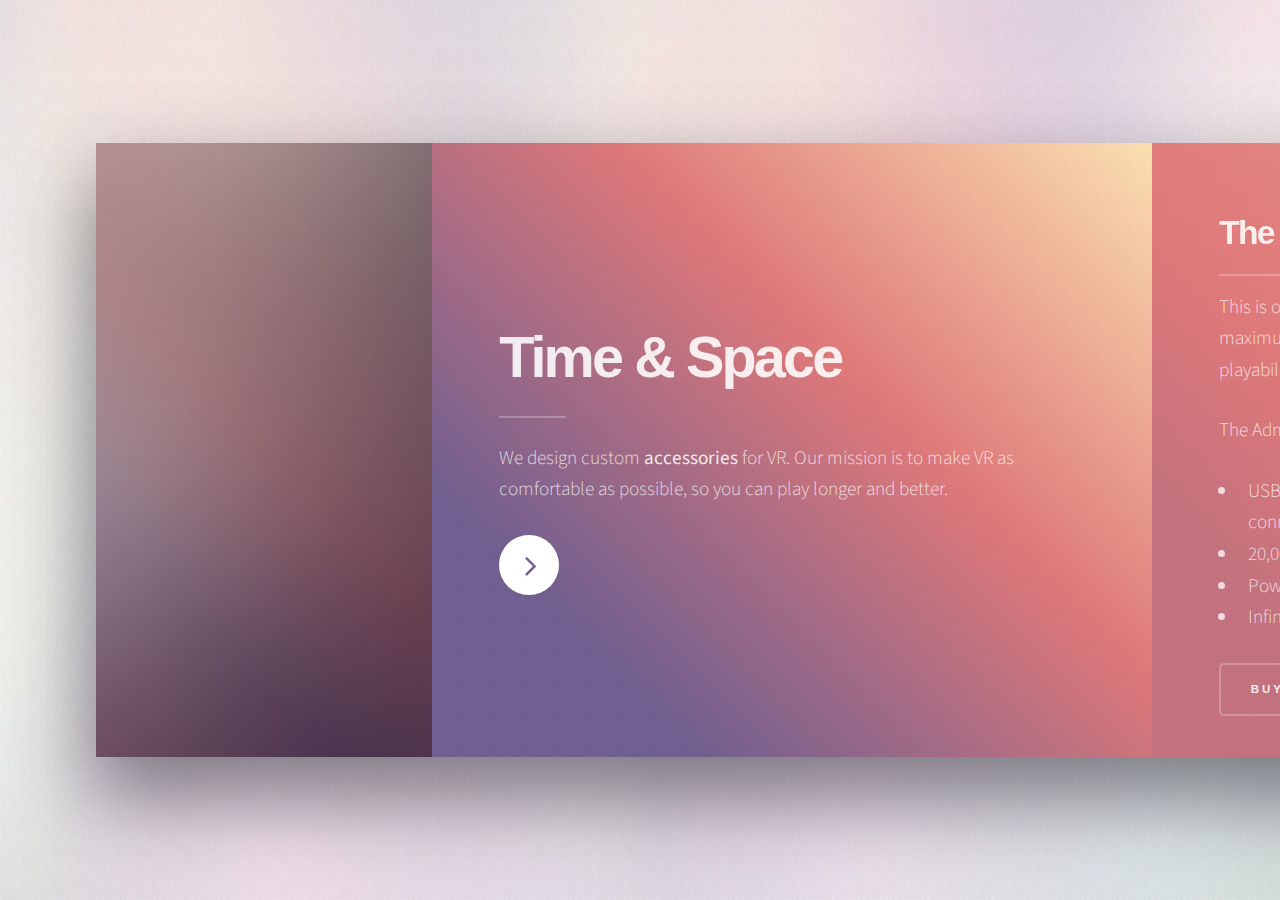
==== index.html @ 18a40493 "Initial Push" ====
<!DOCTYPE HTML>
<!--
	Ethereal by HTML5 UP
	html5up.net | @ajlkn
	Free for personal and commercial use under the CCA 3.0 license (html5up.net/license)
-->
<html>
	<head>
		<title>Ethereal by HTML5 UP</title>
		<meta charset="utf-8" />
		<meta name="viewport" content="width=device-width, initial-scale=1, user-scalable=no" />
		<link rel="stylesheet" href="assets/css/main.css" />
		<noscript><link rel="stylesheet" href="assets/css/noscript.css" /></noscript>
	</head>
	<body class="is-preload">

		<!-- Page Wrapper -->
			<div id="page-wrapper">

				<!-- Wrapper -->
					<div id="wrapper">

						<!-- Panel (Banner) -->
							<section class="panel banner right">
								<div class="content color0 span-3-75">
									<h1 class="major">Time & Space</h1>
									<p>We design custom <strong>accessories</strong> for VR. Our mission is to make VR as comfortable as possible, so you can play longer and better.</p>
									<ul class="actions">
										<li><a href="#first" class="button primary color1 circle icon fa-angle-right">Next</a></li>
									</ul>
								</div>
								<div class="image filtered span-1-75" data-position="25% 25%">
									<img src="images/pic01.jpg" alt="" />
								</div>
							</section>

							<!-- Panel -->
								<section class="panel"  id="first">
									<div class="intro color2">
										<h2 class="major">The Admarial</h2>
										<p>This is our complete package. For maximum comfort and long term playability.</p>
										<p>The Admarial includes: </p>
										<ul>
											<li>USB-C Cable with mag dock connectors (+clips)</li>
											<li>20,000mAh power pack</li>
											<li>Power pack holser</li>
											<li>Infinity belt.</li>
										</ul>
										<a href="#" class="button">Buy</a>
									</div>
									<div class="gallery">
										<div class="group span-3">
											<a href="images/gallery/fulls/01.jpg" class="image filtered span-3" data-position="bottom"><img src="images/gallery/thumbs/01.jpg" alt="" /></a>
											<a href="images/gallery/fulls/02.jpg" class="image filtered span-1-5" data-position="center"><img src="images/gallery/thumbs/02.jpg" alt="" /></a>
											<a href="images/gallery/fulls/03.jpg" class="image filtered span-1-5" data-position="bottom"><img src="images/gallery/thumbs/03.jpg" alt="" /></a>
										</div>
									</div>
								</section>

						<!-- Panel (Spotlight) -->
							<section class="panel spotlight medium right">
								<div class="content span-7">
									<h2 class="major">The Foo/Bar</h2>
									<p>This is our complete package. For maximum comfort and long term playability.</p>
									<p>The Admarial includes: </p>
									<ul>
										<li>USB-C Cable with mag dock connectors (+clips)</li>
										<li>20,000mAh power pack</li>
										<li>Power pack holser</li>
										<li>Infinity belt.</li>
									</ul>
								</div>
								<div class="image filtered tinted" data-position="top left">
									<img src="images/pic02.jpg" alt="" />
								</div>
							</section>

						<!-- Panel -->
							<section class="panel color1">
								<div class="intro joined">
									<h2 class="major">Amet lorem</h2>
									<p>Sed vel nibh libero. Mauris et lorem pharetra massa lorem turpis congue pulvinar. Vivamus sed feugiat finibus. Duis amet bibendum amet sed. Duis mauris ex, dapibus sed ligula tempus volutpat magna etiam.</p>
								</div>
								<div class="inner">
									<ul class="grid-icons three connected">
										<li><span class="icon fa-diamond"><span class="label">Lorem</span></span></li>
										<li><span class="icon fa-camera-retro"><span class="label">Ipsum</span></span></li>
										<li><span class="icon fa-cog"><span class="label">Dolor</span></span></li>
										<li><span class="icon fa-paper-plane"><span class="label">Sit</span></span></li>
										<li><span class="icon fa-bar-chart"><span class="label">Amet</span></span></li>
										<li><span class="icon fa-code"><span class="label">Nullam</span></span></li>
									</ul>
								</div>
							</section>

						<!-- Panel (Spotlight) -->
							<section class="panel spotlight large left">
								<div class="content span-5">
									<h2 class="major">Magna amet tempus</h2>
									<p>Mauris a cursus velit. Nunc lacinia sollicitudin egestas bibendum, magna dui bibendum ex, sagittis commodo enim risus sed magna nulla. Vestibulum ut consequat velit. Curabitur vitae libero lorem. Quisque iaculis porttitor blandit. Nullam quis sagittis maximus. Sed vel nibh libero. Mauris et lorem pharetra massa lorem turpis congue pulvinar.</p>
								</div>
								<div class="image filtered tinted" data-position="top right">
									<img src="images/pic03.jpg" alt="" />
								</div>
							</section>

						<!-- Panel -->
							<section class="panel">
								<div class="intro color2">
									<h2 class="major">Elit integer</h2>
									<p>Sed vel nibh libero. Mauris et lorem pharetra massa lorem turpis congue pulvinar. Vivamus sed feugiat finibus. Duis amet bibendum amet sed. Duis mauris ex, dapibus sed ligula tempus volutpat magna etiam.</p>
								</div>
								<div class="gallery">
									<div class="group span-3">
										<a href="images/gallery/fulls/01.jpg" class="image filtered span-3" data-position="bottom"><img src="images/gallery/thumbs/01.jpg" alt="" /></a>
										<a href="images/gallery/fulls/02.jpg" class="image filtered span-1-5" data-position="center"><img src="images/gallery/thumbs/02.jpg" alt="" /></a>
										<a href="images/gallery/fulls/03.jpg" class="image filtered span-1-5" data-position="bottom"><img src="images/gallery/thumbs/03.jpg" alt="" /></a>
									</div>
									<a href="images/gallery/fulls/04.jpg" class="image filtered span-2-5" data-position="top"><img src="images/gallery/thumbs/04.jpg" alt="" /></a>
									<div class="group span-4-5">
										<a href="images/gallery/fulls/05.jpg" class="image filtered span-3" data-position="top"><img src="images/gallery/thumbs/05.jpg" alt="" /></a>
										<a href="images/gallery/fulls/06.jpg" class="image filtered span-1-5" data-position="center"><img src="images/gallery/thumbs/06.jpg" alt="" /></a>
										<a href="images/gallery/fulls/07.jpg" class="image filtered span-1-5" data-position="bottom"><img src="images/gallery/thumbs/07.jpg" alt="" /></a>
										<a href="images/gallery/fulls/08.jpg" class="image filtered span-3" data-position="top"><img src="images/gallery/thumbs/08.jpg" alt="" /></a>
									</div>
									<a href="images/gallery/fulls/09.jpg" class="image filtered span-2-5" data-position="right"><img src="images/gallery/thumbs/09.jpg" alt="" /></a>
								</div>
							</section>

						<!-- Panel -->
							<!-- <section class="panel color4-alt">
								<div class="intro color4">
									<h2 class="major">Contact</h2>
									<p>Sed vel nibh libero. Mauris et lorem pharetra massa lorem turpis congue pulvinar. Vivamus sed feugiat finibus. Duis amet bibendum amet sed. Duis mauris ex, dapibus sed ligula tempus volutpat magna etiam.</p>
								</div>
								<div class="inner columns divided">
									<div class="span-3-25">
										<form method="post" action="#">
											<div class="fields">
												<div class="field half">
													<label for="name">Name</label>
													<input type="text" name="name" id="name" />
												</div>
												<div class="field half">
													<label for="email">Email</label>
													<input type="email" name="email" id="email" />
												</div>
												<div class="field">
													<label for="message">Message</label>
													<textarea name="message" id="message" rows="4"></textarea>
												</div>
											</div>
											<ul class="actions">
												<li><input type="submit" value="Send Message" class="button primary" /></li>
											</ul>
										</form>
									</div>
									<div class="span-1-5">
										<ul class="contact-icons color1">
											<li class="icon fa-twitter"><a href="#">@untitled-tld</a></li>
											<li class="icon fa-facebook"><a href="#">facebook.com/untitled</a></li>
											<li class="icon fa-snapchat-ghost"><a href="#">@untitled-tld</a></li>
											<li class="icon fa-instagram"><a href="#">@untitled-tld</a></li>
											<li class="icon fa-medium"><a href="#">medium.com/untitled</a></li>
										</ul>
									</div>
								</div>
							</section> -->

						<!-- Panel -->
							<section class="panel color2-alt">
								<div class="intro color2">
									<h2 class="major">Elements</h2>
									<p>Sed vel nibh libero. Mauris et lorem pharetra massa lorem turpis congue pulvinar. Vivamus sed feugiat finibus. Duis amet bibendum amet sed. Duis mauris ex, dapibus sed ligula tempus volutpat magna etiam. </p>
								</div>
								<div class="inner columns aligned">
									<div class="span-2-75">

										<h3 class="major">Text</h3>
										<p>This is <b>bold</b> and this is <strong>strong</strong>. This is <i>italic</i> and this is <em>emphasized</em>.
										This is <sup>superscript</sup> text and this is <sub>subscript</sub> text.
										This is <u>underlined</u> and this is code: <code>for (;;) { ... }</code>. Finally, <a href="#">this is a link</a>.</p>

										<h1>Heading Level 1</h1>
										<h2>Heading Level 2</h2>
										<h3>Heading Level 3</h3>
										<h4>Heading Level 4</h4>
										<h5>Heading Level 5</h5>
										<h6>Heading Level 6</h6>

									</div>
									<div class="span-3">

										<h4>Blockquote</h4>
										<blockquote>Lorem ipsum dolor sit amet. Felis sagittis eget tempus euismod. Vestibulum ante ipsum primis in vestibulum. Blandit adipiscing eu iaculis volutpat ac adipiscing volutpat ac adipiscing faucibus.</blockquote>

										<h4>Preformatted</h4>
										<pre><code>i = 0;

while (!deck.isInOrder()) {
    print 'Iteration ' + (i++);
    deck.shuffle();
}

print 'It took ' + i + ' iterations to sort the deck.';</code></pre>

									</div>
									<div class="span-1-25">

										<h3 class="major">Lists</h3>

										<h4>Unordered</h4>
										<ul>
											<li>Lorem ipsum dolor sit.</li>
											<li>Dolor pulvinar etiam.</li>
											<li>Etiam vel felis viverra.</li>
										</ul>

										<h4>Alternate</h4>
										<ul class="alt">
											<li>Lorem ipsum dolor sit.</li>
											<li>Dolor pulvinar etiam.</li>
											<li>Etiam vel felis viverra.</li>
											<li>Felis enim feugiat.</li>
										</ul>

									</div>
									<div class="span-1-5">

										<h4>Ordered</h4>
										<ol>
											<li>Lorem ipsum dolor sit.</li>
											<li>Dolor pulvinar etiam.</li>
											<li>Etiam vel felis viverra.</li>
											<li>Felis enim feugiat.</li>
											<li>Etiam vel felis lorem.</li>
										</ol>

										<h4>Actions</h4>
										<ul class="actions">
											<li><a href="#" class="button primary color2">Default</a></li>
											<li><a href="#" class="button">Default</a></li>
										</ul>
										<ul class="actions stacked">
											<li><a href="#" class="button primary color2">Default</a></li>
											<li><a href="#" class="button">Default</a></li>
										</ul>

									</div>
									<div class="span-1-25">

										<h4>Icons</h4>
										<ul class="icons">
											<li><a href="#" class="icon fa-twitter"><span class="label">Twitter</span></a></li>
											<li><a href="#" class="icon fa-facebook"><span class="label">Facebook</span></a></li>
											<li><a href="#" class="icon fa-instagram"><span class="label">Instagram</span></a></li>
											<li><a href="#" class="icon fa-github"><span class="label">GitHub</span></a></li>
											<li><a href="#" class="icon fa-medium"><span class="label">Medium</span></a></li>
										</ul>

										<h4>Contact Icons</h4>
										<ul class="contact-icons color2">
											<li class="icon fa-twitter"><a href="#">Twitter</a></li>
											<li class="icon fa-facebook"><a href="#">Facebook</a></li>
											<li class="icon fa-instagram"><a href="#">Instagram</a></li>
											<li class="icon fa-github"><a href="#">GitHub</a></li>
											<li class="icon fa-medium"><a href="#">Medium</a></li>
										</ul>

									</div>
									<div class="span-3">
										<h3 class="major">Table</h3>
										<h4>Default</h4>
										<div class="table-wrapper">
											<table>
												<thead>
													<tr>
														<th>Name</th>
														<th>Description</th>
														<th>Price</th>
													</tr>
												</thead>
												<tbody>
													<tr>
														<td>Item One</td>
														<td>Ante turpis integer aliquet porttitor.</td>
														<td>29.99</td>
													</tr>
													<tr>
														<td>Item Two</td>
														<td>Vis ac commodo adipiscing arcu aliquet.</td>
														<td>19.99</td>
													</tr>
													<tr>
														<td>Item Three</td>
														<td> Morbi faucibus arcu accumsan lorem.</td>
														<td>29.99</td>
													</tr>
													<tr>
														<td>Item Four</td>
														<td>Vitae integer tempus condimentum.</td>
														<td>19.99</td>
													</tr>
												</tbody>
												<tfoot>
													<tr>
														<td colspan="2"></td>
														<td>100.00</td>
													</tr>
												</tfoot>
											</table>
										</div>
									</div>
									<div class="span-3">
										<h4>Alternate</h4>
										<div class="table-wrapper">
											<table class="alt">
												<thead>
													<tr>
														<th>Name</th>
														<th>Description</th>
														<th>Price</th>
													</tr>
												</thead>
												<tbody>
													<tr>
														<td>Item One</td>
														<td>Ante turpis integer aliquet porttitor.</td>
														<td>29.99</td>
													</tr>
													<tr>
														<td>Item Two</td>
														<td>Vis ac commodo adipiscing arcu aliquet.</td>
														<td>19.99</td>
													</tr>
													<tr>
														<td>Item Three</td>
														<td> Morbi faucibus arcu accumsan lorem.</td>
														<td>29.99</td>
													</tr>
													<tr>
														<td>Item Four</td>
														<td>Vitae integer tempus condimentum.</td>
														<td>19.99</td>
													</tr>
													<tr>
														<td>Item Five</td>
														<td>Ante turpis integer aliquet porttitor.</td>
														<td>29.99</td>
													</tr>
												</tbody>
												<tfoot>
													<tr>
														<td colspan="2"></td>
														<td>100.00</td>
													</tr>
												</tfoot>
											</table>
										</div>
									</div>
									<div class="span-2-25">
										<h3 class="major">Buttons</h3>
										<ul class="actions">
											<li><a href="#" class="button primary color2">Primary</a></li>
											<li><a href="#" class="button">Default</a></li>
										</ul>
										<ul class="actions">
											<li><a href="#" class="button">Default</a></li>
											<li><a href="#" class="button large">Large</a></li>
											<li><a href="#" class="button small">Small</a></li>
										</ul>
										<ul class="actions">
											<li><a href="#" class="button primary color2 icon fa-cog">Icon</a></li>
											<li><a href="#" class="button icon fa-diamond">Icon</a></li>
										</ul>
										<ul class="actions">
											<li><span class="button primary color2 disabled">Disabled</span></li>
											<li><span class="button disabled">Disabled</span></li>
										</ul>
										<ul class="actions">
											<li><a href="#" class="button primary color2 circle icon fa-cog">Icon</a></li>
											<li><a href="#" class="button circle icon fa-diamond">Icon</a></li>
										</ul>
									</div>
									<div class="span-4-5">
										<h3 class="major">Form</h3>
										<form method="post" action="#">
											<div class="fields">
												<div class="field third">
													<label for="demo-name">Name</label>
													<input type="text" name="demo-name" id="demo-name" value="" placeholder="Jane Doe" />
												</div>
												<div class="field third">
													<label for="demo-email">Email</label>
													<input type="email" name="demo-email" id="demo-email" value="" placeholder="jane@untitled.tld" />
												</div>
												<div class="field third">
													<label for="demo-category">Category</label>
													<div class="select-wrapper">
														<select name="demo-category" id="demo-category">
															<option value="">-</option>
															<option value="1">Manufacturing</option>
															<option value="1">Shipping</option>
															<option value="1">Administration</option>
															<option value="1">Human Resources</option>
														</select>
													</div>
												</div>
												<div class="field quarter">
													<input type="radio" id="demo-priority-low" name="demo-priority" class="color2" checked />
													<label for="demo-priority-low">Low Priority</label>
												</div>
												<div class="field quarter">
													<input type="radio" id="demo-priority-high" name="demo-priority" class="color2" />
													<label for="demo-priority-high">High Priority</label>
												</div>
												<div class="field quarter">
													<input type="checkbox" id="demo-copy" name="demo-copy" class="color2" />
													<label for="demo-copy">Email a copy</label>
												</div>
												<div class="field quarter">
													<input type="checkbox" id="demo-human" name="demo-human" class="color2" checked />
													<label for="demo-human">Not a robot</label>
												</div>
												<div class="field">
													<label for="demo-message">Message</label>
													<textarea name="demo-message" id="demo-message" placeholder="Enter your message" rows="2"></textarea>
												</div>
											</div>
											<ul class="actions">
												<li><input type="submit" value="Send Message" class="primary color2" /></li>
												<li><input type="reset" value="Reset" /></li>
											</ul>
										</form>
									</div>
								</div>
							</section>

						<!-- Copyright -->
							<div class="copyright">&copy; Untitled. Design: <a href="https://html5up.net">HTML5 UP</a>.</div>

					</div>

			</div>

		<!-- Scripts -->
			<script src="assets/js/jquery.min.js"></script>
			<script src="assets/js/browser.min.js"></script>
			<script src="assets/js/breakpoints.min.js"></script>
			<script src="assets/js/main.js"></script>

	</body>
</html>
---- assets/css/main.css ----
@import url(font-awesome.min.css);
@import url("https://fonts.googleapis.com/css?family=Source+Sans+Pro:300,400,300i,400i");

/*
	Ethereal by HTML5 UP
	html5up.net | @ajlkn
	Free for personal and commercial use under the CCA 3.0 license (html5up.net/license)
*/

html, body, div, span, applet, object,
iframe, h1, h2, h3, h4, h5, h6, p, blockquote,
pre, a, abbr, acronym, address, big, cite,
code, del, dfn, em, img, ins, kbd, q, s, samp,
small, strike, strong, sub, sup, tt, var, b,
u, i, center, dl, dt, dd, ol, ul, li, fieldset,
form, label, legend, table, caption, tbody,
tfoot, thead, tr, th, td, article, aside,
canvas, details, embed, figure, figcaption,
footer, header, hgroup, menu, nav, output, ruby,
section, summary, time, mark, audio, video {
	margin: 0;
	padding: 0;
	border: 0;
	font-size: 100%;
	font: inherit;
	vertical-align: baseline;}

article, aside, details, figcaption, figure,
footer, header, hgroup, menu, nav, section {
	display: block;}

body {
	line-height: 1;
}

ol, ul {
	list-style: none;
}

blockquote, q {
	quotes: none;
}

	blockquote:before, blockquote:after, q:before, q:after {
		content: '';
		content: none;
	}

table {
	border-collapse: collapse;
	border-spacing: 0;
}

body {
	-webkit-text-size-adjust: none;
}

mark {
	background-color: transparent;
	color: inherit;
}

input::-moz-focus-inner {
	border: 0;
	padding: 0;
}

input, select, textarea {
	-moz-appearance: none;
	-webkit-appearance: none;
	-ms-appearance: none;
	appearance: none;
}

/* Page */

	@-moz-keyframes load-spinner {
		0% {
			-moz-transform: rotate(0deg);
			-webkit-transform: rotate(0deg);
			-ms-transform: rotate(0deg);
			transform: rotate(0deg);
		}

		100% {
			-moz-transform: rotate(360deg);
			-webkit-transform: rotate(360deg);
			-ms-transform: rotate(360deg);
			transform: rotate(360deg);
		}
	}

	@-webkit-keyframes load-spinner {
		0% {
			-moz-transform: rotate(0deg);
			-webkit-transform: rotate(0deg);
			-ms-transform: rotate(0deg);
			transform: rotate(0deg);
		}

		100% {
			-moz-transform: rotate(360deg);
			-webkit-transform: rotate(360deg);
			-ms-transform: rotate(360deg);
			transform: rotate(360deg);
		}
	}

	@-ms-keyframes load-spinner {
		0% {
			-moz-transform: rotate(0deg);
			-webkit-transform: rotate(0deg);
			-ms-transform: rotate(0deg);
			transform: rotate(0deg);
		}

		100% {
			-moz-transform: rotate(360deg);
			-webkit-transform: rotate(360deg);
			-ms-transform: rotate(360deg);
			transform: rotate(360deg);
		}
	}

	@keyframes load-spinner {
		0% {
			-moz-transform: rotate(0deg);
			-webkit-transform: rotate(0deg);
			-ms-transform: rotate(0deg);
			transform: rotate(0deg);
		}

		100% {
			-moz-transform: rotate(360deg);
			-webkit-transform: rotate(360deg);
			-ms-transform: rotate(360deg);
			transform: rotate(360deg);
		}
	}

	@-ms-viewport {
		width: device-width;
	}

	html {
		width: 100%;
		height: 100%;
	}

	html {
		box-sizing: border-box;
	}

	*, *:before, *:after {
		box-sizing: inherit;
	}

	body {
		display: -moz-flex;
		display: -webkit-flex;
		display: -ms-flex;
		display: flex;
		-moz-align-items: center;
		-webkit-align-items: center;
		-ms-align-items: center;
		align-items: center;
		-moz-justify-content: -moz-flex-start;
		-webkit-justify-content: -webkit-flex-start;
		-ms-justify-content: -ms-flex-start;
		justify-content: flex-start;
		-ms-overflow-style: scrollbar;
		width: 100%;
		height: 100%;
		min-height: 30rem;
		overflow: hidden;
	}

		body:before {
			-moz-animation: load-spinner 1s infinite linear;
			-webkit-animation: load-spinner 1s infinite linear;
			-ms-animation: load-spinner 1s infinite linear;
			animation: load-spinner 1s infinite linear;
			-moz-transition: opacity 0.25s ease;
			-webkit-transition: opacity 0.25s ease;
			-ms-transition: opacity 0.25s ease;
			transition: opacity 0.25s ease;
			-moz-transition-delay: 0s;
			-webkit-transition-delay: 0s;
			-ms-transition-delay: 0s;
			transition-delay: 0s;
			pointer-events: none;
			content: '';
			display: block;
			position: absolute;
			top: 50%;
			left: 50%;
			width: 4rem;
			height: 4rem;
			margin: -2rem 0 0 -2rem;
			background-image: url("data:image/svg+xml;charset=utf8,%3Csvg xmlns='http://www.w3.org/2000/svg' xmlns:xlink='http://www.w3.org/1999/xlink' width='96px' height='96px' viewBox='0 0 96 96' zoomAndPan='disable'%3E%3Cstyle%3Ecircle %7Bfill: transparent%3B stroke: %232e2b37%3B stroke-width: 1.5px%3B %7D%3C/style%3E%3Cdefs%3E%3CclipPath id='corner'%3E%3Cpolygon points='0,0 48,0 48,48 96,48 96,96 0,96' /%3E%3C/clipPath%3E%3C/defs%3E%3Cg clip-path='url(%23corner)'%3E%3Ccircle cx='48' cy='48' r='32'/%3E%3C/g%3E%3C/svg%3E");
			background-position: center;
			background-repeat: no-repeat;
			background-size: 4rem;
			opacity: 0;
		}

		body:after {
			pointer-events: none;
			content: '';
			display: block;
			position: fixed;
			top: 0;
			left: 0;
			width: 100%;
			height: 100%;
			z-index: -1;
			background-attachment: fixed;
			background-color: #e1e6e1;
			background-image: url("../../images/overlay.png"), url("../../images/bg.jpg");
			background-repeat: repeat, repeat-x;
			background-size: 128px 128px, cover;
		}

		body.is-preload *, body.is-preload *:before, body.is-preload *:after {
			-moz-animation: none !important;
			-webkit-animation: none !important;
			-ms-animation: none !important;
			animation: none !important;
			-moz-transition: none !important;
			-webkit-transition: none !important;
			-ms-transition: none !important;
			transition: none !important;
		}

		body.is-preload:before {
			-moz-transition: opacity 1s ease;
			-webkit-transition: opacity 1s ease;
			-ms-transition: opacity 1s ease;
			transition: opacity 1s ease;
			-moz-transition-delay: 0.75s;
			-webkit-transition-delay: 0.75s;
			-ms-transition-delay: 0.75s;
			transition-delay: 0.75s;
			opacity: 0.25;
		}

	@media screen and (max-width: 736px) {

		html {
			height: auto;
		}

		body {
			height: auto;
			overflow-x: hidden;
			overflow-y: auto;
		}

	}

	@media screen and (max-width: 480px) {

		html, body {
			min-width: 320px;
		}

	}

/* Typography */

	html {
		font-size: 18pt;
		font-size: 1vmax;
	}

		@media screen and (max-width: 1680px) {

			html {
				font-size: 12pt;
				font-size: 1.1vmax;
			}

		}

		@media screen and (max-width: 1280px) {

			html {
				font-size: 11pt;
				font-size: 1.5vmax;
			}

		}

	body, input, select, textarea {
		color: rgba(255, 255, 255, 0.75);
		font-family: "Source Sans Pro", Helvetica, sans-serif;
		font-size: 1rem;
		font-weight: 300;
		line-height: 1.65;
	}

	a {
		-moz-transition: color 0.2s ease-in-out, border-bottom-color 0.2s ease-in-out;
		-webkit-transition: color 0.2s ease-in-out, border-bottom-color 0.2s ease-in-out;
		-ms-transition: color 0.2s ease-in-out, border-bottom-color 0.2s ease-in-out;
		transition: color 0.2s ease-in-out, border-bottom-color 0.2s ease-in-out;
		color: inherit;
		border-bottom: dotted 1px;
		text-decoration: none;
	}

		a:hover {
			border-bottom-color: transparent;
			color: #ffe4b4;
		}

	strong, b {
		color: rgba(255, 255, 255, 0.875);
		font-weight: 400;
	}

	em, i {
		font-style: italic;
	}

	p {
		margin: 0 0 1.5rem 0;
	}

		body.is-ie p {
			width: 100%;
		}

	h1, h2, h3, h4, h5, h6 {
		color: rgba(255, 255, 255, 0.875);
		font-family: Arial, Helvetica, sans-serif;
		font-weight: 700;
		line-height: 1.3;
		margin: 0 0 0.75rem 0;
		letter-spacing: -0.05em;
	}

		h1 a, h2 a, h3 a, h4 a, h5 a, h6 a {
			color: inherit;
			text-decoration: none;
		}

	h1.major, h2.major, h3.major {
		position: relative;
	}

		h1.major:after, h2.major:after, h3.major:after {
			content: '';
			position: absolute;
			left: 0;
			width: 3.5rem;
			height: 0.1rem;
			background-color: rgba(255, 255, 255, 0.25);
		}

	h1 {
		font-size: 3rem;
		line-height: 1.2;
	}

		h1.major {
			margin: 0 0 2.625rem 0;
		}

			h1.major:after {
				bottom: -1.325rem;
			}

	h2 {
		font-size: 1.75rem;
		line-height: 1.2;
	}

		h2.major {
			margin: 0 0 1.9875rem 0;
		}

			h2.major:after {
				bottom: -1.2rem;
			}

	h3 {
		font-size: 1.325rem;
	}

		h3.major {
			margin: 0 0 1.875rem 0;
		}

			h3.major:after {
				bottom: -0.75rem;
			}

	h4 {
		font-size: 1rem;
	}

	h5 {
		font-size: 0.9rem;
	}

	h6 {
		font-size: 0.7rem;
	}

	sub {
		font-size: 0.8rem;
		position: relative;
		top: 0.5rem;
	}

	sup {
		font-size: 0.8rem;
		position: relative;
		top: -0.5rem;
	}

	blockquote {
		border-left: solid 0.25rem rgba(255, 255, 255, 0.25);
		font-style: italic;
		margin: 0 0 1.5rem 0;
		padding: 0.375rem 0 0.375rem 1.5rem;
	}

	code {
		background: rgba(255, 255, 255, 0.075);
		border-radius: 0.25rem;
		font-family: "Courier New", monospace;
		font-size: 0.8rem;
		margin: 0 0.25rem;
		padding: 0.25rem 0.65rem;
	}

	pre {
		-webkit-overflow-scrolling: touch;
		font-family: "Courier New", monospace;
		font-size: 0.8rem;
		margin: 0 0 1.5rem 0;
		white-space: pre-wrap;
	}

		pre code {
			display: block;
			line-height: 1.625;
			padding: 1rem 1.5rem;
			overflow-x: auto;
			margin: 0;
		}

	hr {
		border: 0;
		border-bottom: solid 2px rgba(255, 255, 255, 0.25);
		margin: 1.875rem 0;
	}

	.align-left {
		text-align: left;
	}

	.align-center {
		text-align: center;
	}

	.align-right {
		text-align: right;
	}

	@media screen and (max-width: 736px) {

		html {
			font-size: 12pt;
		}

		h1 {
			font-size: 2.25rem;
			line-height: 1.2;
		}

			h1.major {
				margin: 0 0 2.625rem 0;
			}

				h1.major:after {
					bottom: -1.325rem;
				}

		h2 {
			font-size: 1.5rem;
			line-height: 1.2;
		}

			h2.major {
				margin: 0 0 1.9875rem 0;
			}

				h2.major:after {
					bottom: -1.2rem;
				}

		h3 {
			font-size: 1rem;
		}

			h3.major {
				margin: 0 0 1.875rem 0;
			}

				h3.major:after {
					bottom: -0.75rem;
				}

		h4 {
			font-size: 1rem;
		}

		h5 {
			font-size: 0.9rem;
		}

		h6 {
			font-size: 0.7rem;
		}

		h1 br, h2 br, h3 br, h4 br, h5 br, h6 br {
			display: none;
		}

	}

	@media screen and (max-width: 360px) {

		html {
			font-size: 11pt;
		}

	}

/* Form */

	form {
		margin: 0 0 1.5rem 0;
	}

		form > :last-child {
			margin-bottom: 0;
		}

		form > .fields {
			display: -moz-flex;
			display: -webkit-flex;
			display: -ms-flex;
			display: flex;
			-moz-flex-wrap: wrap;
			-webkit-flex-wrap: wrap;
			-ms-flex-wrap: wrap;
			flex-wrap: wrap;
			width: calc(100% + 3rem);
			margin: -1.5rem 0 1.5rem -1.5rem;
		}

			form > .fields > .field {
				-moz-flex-grow: 0;
				-webkit-flex-grow: 0;
				-ms-flex-grow: 0;
				flex-grow: 0;
				-moz-flex-shrink: 0;
				-webkit-flex-shrink: 0;
				-ms-flex-shrink: 0;
				flex-shrink: 0;
				padding: 1.5rem 0 0 1.5rem;
				width: calc(100% - 1.5rem);
			}

				form > .fields > .field.half {
					width: calc(50% - 0.75rem);
				}

				form > .fields > .field.third {
					width: calc(100%/3 - 0.5rem);
				}

				form > .fields > .field.quarter {
					width: calc(25% - 0.375rem);
				}

		@media screen and (max-width: 736px) {

			form > .fields {
				width: calc(100% + 2.25rem);
				margin: -1.125rem 0 1.5rem -1.125rem;
			}

				form > .fields > .field {
					padding: 1.125rem 0 0 1.125rem;
					width: calc(100% - 1.125rem);
				}

					form > .fields > .field.half {
						width: calc(100% - 1.125rem);
					}

					form > .fields > .field.third {
						width: calc(100% - 1.125rem);
					}

					form > .fields > .field.quarter {
						width: calc(100% - 1.125rem);
					}

		}

	label {
		color: rgba(255, 255, 255, 0.875);
		display: block;
		font-family: Arial, Helvetica, sans-serif;
		font-size: 0.8rem;
		font-weight: 700;
		margin: 0 0 0.4875rem 0;
	}

	input[type="text"],
	input[type="password"],
	input[type="email"],
	input[type="tel"],
	select,
	textarea {
		-moz-appearance: none;
		-webkit-appearance: none;
		-ms-appearance: none;
		appearance: none;
		background: transparent;
		border: solid 2px rgba(255, 255, 255, 0.25);
		border-radius: 0.25rem;
		color: inherit;
		display: block;
		outline: 0;
		padding: 0 0.75rem;
		text-decoration: none;
		width: 100%;
	}

		input[type="text"]:invalid,
		input[type="password"]:invalid,
		input[type="email"]:invalid,
		input[type="tel"]:invalid,
		select:invalid,
		textarea:invalid {
			box-shadow: none;
		}

		input[type="text"]:focus,
		input[type="password"]:focus,
		input[type="email"]:focus,
		input[type="tel"]:focus,
		select:focus,
		textarea:focus {
			border-color: #ffe4b4;
		}

	option {
		background-color: rgba(255, 255, 255, 0.875);
		color: #2e2b37;
	}

	select {
		background-image: url("data:image/svg+xml;charset=utf8,%3Csvg xmlns='http://www.w3.org/2000/svg' width='40' height='40' preserveAspectRatio='none' viewBox='0 0 40 40'%3E%3Cpath d='M9.4,12.3l10.4,10.4l10.4-10.4c0.2-0.2,0.5-0.4,0.9-0.4c0.3,0,0.6,0.1,0.9,0.4l3.3,3.3c0.2,0.2,0.4,0.5,0.4,0.9 c0,0.4-0.1,0.6-0.4,0.9L20.7,31.9c-0.2,0.2-0.5,0.4-0.9,0.4c-0.3,0-0.6-0.1-0.9-0.4L4.3,17.3c-0.2-0.2-0.4-0.5-0.4-0.9 c0-0.4,0.1-0.6,0.4-0.9l3.3-3.3c0.2-0.2,0.5-0.4,0.9-0.4S9.1,12.1,9.4,12.3z' fill='rgba(255, 255, 255, 0.25)' /%3E%3C/svg%3E");
		background-size: 1.25rem;
		background-repeat: no-repeat;
		background-position: calc(100% - 1rem) center;
		height: 2.5rem;
		padding-right: 2.5rem;
		text-overflow: ellipsis;
	}

		select option {
			color: rgba(255, 255, 255, 0.875);
			background: #2e2b37;
		}

		select:focus::-ms-value {
			background-color: transparent;
		}

		select::-ms-expand {
			display: none;
		}

	input[type="text"],
	input[type="password"],
	input[type="email"],
	select {
		height: 2.5rem;
	}

	textarea {
		padding: 0.75rem 1rem;
	}

	input[type="checkbox"],
	input[type="radio"] {
		-moz-appearance: none;
		-webkit-appearance: none;
		-ms-appearance: none;
		appearance: none;
		display: block;
		float: left;
		margin-right: -2rem;
		opacity: 0;
		width: 1rem;
		z-index: -1;
	}

		input[type="checkbox"] + label,
		input[type="radio"] + label {
			text-decoration: none;
			position: relative;
			color: rgba(255, 255, 255, 0.75);
			cursor: pointer;
			display: inline-block;
			font-size: 1rem;
			font-weight: 300;
			margin-bottom: 0;
			padding-left: 2.5rem;
			padding-right: 1rem;
		}

			input[type="checkbox"] + label:before,
			input[type="radio"] + label:before {
				-moz-osx-font-smoothing: grayscale;
				-webkit-font-smoothing: antialiased;
				font-family: FontAwesome;
				font-style: normal;
				font-weight: normal;
				text-transform: none !important;
			}

			input[type="checkbox"] + label:before, input[type="radio"] + label:before {
				content: '';
				display: inline-block;
				position: absolute;
				top: 0;
				left: 0;
				width: 1.5rem;
				height: 1.5rem;
				line-height: 1.4375rem;
				background: rgba(255, 255, 255, 0.075);
				border: solid 1px rgba(255, 255, 255, 0.25);
				border-radius: 0.25rem;
				color: #2e2b37;
				text-align: center;
			}

				body.is-ie input[type="checkbox"] + label:before,
				body.is-ie input[type="radio"] + label:before {
					line-height: 1.5;
				}

		input[type="checkbox"]:checked + label:before,
		input[type="radio"]:checked + label:before {
			content: '\f00c';
			background: rgba(255, 255, 255, 0.875);
			border-color: rgba(255, 255, 255, 0.875);
		}

		input[type="checkbox"]:focus + label:before,
		input[type="radio"]:focus + label:before {
			border-color: #ffe4b4;
			box-shadow: 0 0 0 1px #ffe4b4;
		}

		input[type="checkbox"]:focus:checked + label:before,
		input[type="radio"]:focus:checked + label:before {
			background: #ffe4b4;
		}

		input[type="checkbox"].color1 + label:before,
		input[type="radio"].color1 + label:before {
			color: #726193;
		}

		input[type="checkbox"].color2 + label:before,
		input[type="radio"].color2 + label:before {
			color: #e37b7c;
		}

		input[type="checkbox"].color3 + label:before,
		input[type="radio"].color3 + label:before {
			color: #ffe4b4;
		}

		input[type="checkbox"].color4 + label:before,
		input[type="radio"].color4 + label:before {
			color: #353865;
		}

	input[type="checkbox"] + label:before {
		border-radius: 0.25rem;
	}

	input[type="radio"] + label:before {
		border-radius: 100%;
	}

	::-webkit-input-placeholder {
		color: rgba(255, 255, 255, 0.5) !important;
		opacity: 1.0;
	}

	:-moz-placeholder {
		color: rgba(255, 255, 255, 0.5) !important;
		opacity: 1.0;
	}

	::-moz-placeholder {
		color: rgba(255, 255, 255, 0.5) !important;
		opacity: 1.0;
	}

	:-ms-input-placeholder {
		color: rgba(255, 255, 255, 0.5) !important;
		opacity: 1.0;
	}

/* Icon */

	.icon {
		text-decoration: none;
		position: relative;
		border-bottom: none;
	}

		.icon:before {
			-moz-osx-font-smoothing: grayscale;
			-webkit-font-smoothing: antialiased;
			font-family: FontAwesome;
			font-style: normal;
			font-weight: normal;
			text-transform: none !important;
		}

		.icon > .label {
			display: none;
		}

/* Image */

	.image {
		display: inline-block;
		position: relative;
		border: 0;
	}

		.image.filtered:after {
			background-image: url("../../images/overlay.png"), linear-gradient(45deg, rgba(114, 97, 147, 0.25) 25%, rgba(227, 123, 124, 0.25) 50%, rgba(255, 228, 180, 0.25));
			background-size: 128px 128px, auto;
			pointer-events: none;
			content: '';
			position: absolute;
			top: 0;
			left: 0;
			width: 100%;
			height: 100%;
			opacity: 1;
			z-index: 1;
		}

		.image.filtered.tinted:after {
			background-image: url("../../images/overlay.png"), linear-gradient(45deg, rgba(114, 97, 147, 0.25) 25%, rgba(227, 123, 124, 0.25) 50%, rgba(255, 228, 180, 0.25)), linear-gradient(0deg, rgba(0, 0, 0, 0.125), rgba(0, 0, 0, 0.125));
			background-size: 128px 128px, auto, auto;
		}

		.image[data-position] img {
			-moz-object-fit: cover;
			-webkit-object-fit: cover;
			-ms-object-fit: cover;
			object-fit: cover;
			display: block;
			position: absolute;
			top: 0;
			left: 0;
			width: 100%;
			height: 100%;
		}

		.image[data-position="top left"] img {
			-moz-object-position: top left;
			-webkit-object-position: top left;
			-ms-object-position: top left;
			object-position: top left;
		}

		.image[data-position="top"] img {
			-moz-object-position: top;
			-webkit-object-position: top;
			-ms-object-position: top;
			object-position: top;
		}

		.image[data-position="top right"] img {
			-moz-object-position: top right;
			-webkit-object-position: top right;
			-ms-object-position: top right;
			object-position: top right;
		}

		.image[data-position="right"] img {
			-moz-object-position: right;
			-webkit-object-position: right;
			-ms-object-position: right;
			object-position: right;
		}

		.image[data-position="bottom right"] img {
			-moz-object-position: bottom right;
			-webkit-object-position: bottom right;
			-ms-object-position: bottom right;
			object-position: bottom right;
		}

		.image[data-position="bottom"] img {
			-moz-object-position: bottom;
			-webkit-object-position: bottom;
			-ms-object-position: bottom;
			object-position: bottom;
		}

		.image[data-position="bottom left"] img {
			-moz-object-position: bottom left;
			-webkit-object-position: bottom left;
			-ms-object-position: bottom left;
			object-position: bottom left;
		}

		.image[data-position="left"] img {
			-moz-object-position: left;
			-webkit-object-position: left;
			-ms-object-position: left;
			object-position: left;
		}

		.image[data-position="center"] img {
			-moz-object-position: center;
			-webkit-object-position: center;
			-ms-object-position: center;
			object-position: center;
		}

		.image[data-position="25% 25%"] img {
			-moz-object-position: 25% 25%;
			-webkit-object-position: 25% 25%;
			-ms-object-position: 25% 25%;
			object-position: 25% 25%;
		}

		.image[data-position="75% 25%"] img {
			-moz-object-position: 75% 25%;
			-webkit-object-position: 75% 25%;
			-ms-object-position: 75% 25%;
			object-position: 75% 25%;
		}

		.image[data-position="75% 75%"] img {
			-moz-object-position: 75% 75%;
			-webkit-object-position: 75% 75%;
			-ms-object-position: 75% 75%;
			object-position: 75% 75%;
		}

		.image[data-position="25% 75%"] img {
			-moz-object-position: 25% 75%;
			-webkit-object-position: 25% 75%;
			-ms-object-position: 25% 75%;
			object-position: 25% 75%;
		}

		.image img {
			display: block;
		}

		.image.left, .image.right {
			max-width: 40%;
		}

			.image.left img, .image.right img {
				width: 100%;
			}

		.image.left {
			float: left;
			padding: 0 1.5rem 1rem 0;
			top: 0.25rem;
		}

		.image.right {
			float: right;
			padding: 0 0 1rem 1.5rem;
			top: 0.25rem;
		}

		.image.fit {
			display: block;
			margin: 0 0 1.5rem 0;
			width: 100%;
		}

			.image.fit img {
				width: 100%;
			}

		.image.main {
			display: block;
			margin: 0 0 2.25rem 0;
			width: 100%;
		}

			.image.main img {
				width: 100%;
			}

/* List */

	ol {
		list-style: decimal;
		margin: 0 0 1.5rem 0;
		padding-left: 1.25rem;
	}

		ol li {
			padding-left: 0.25rem;
		}

	ul {
		list-style: disc;
		margin: 0 0 1.5rem 0;
		padding-left: 1rem;
	}

		ul li {
			padding-left: 0.5rem;
		}

		ul.alt {
			list-style: none;
			padding-left: 0;
		}

			ul.alt li {
				border-top: solid 1px rgba(255, 255, 255, 0.25);
				padding: 0.5rem 0;
			}

				ul.alt li:first-child {
					border-top: 0;
					padding-top: 0;
				}

	dl {
		margin: 0 0 1.5rem 0;
	}

		dl dt {
			display: block;
			font-weight: 400;
			margin: 0 0 0.75rem 0;
		}

		dl dd {
			margin-left: 1.5rem;
		}

/* Actions */

	ul.actions {
		display: -moz-flex;
		display: -webkit-flex;
		display: -ms-flex;
		display: flex;
		cursor: default;
		list-style: none;
		margin-left: -0.75rem;
		padding-left: 0;
	}

		ul.actions li {
			padding: 0 0 0 0.75rem;
			vertical-align: middle;
		}

		ul.actions.special {
			-moz-justify-content: center;
			-webkit-justify-content: center;
			-ms-justify-content: center;
			justify-content: center;
			width: 100%;
			margin-left: 0;
		}

			ul.actions.special li:first-child {
				padding-left: 0;
			}

		ul.actions.stacked {
			-moz-flex-direction: column;
			-webkit-flex-direction: column;
			-ms-flex-direction: column;
			flex-direction: column;
			margin-left: 0;
		}

			ul.actions.stacked li {
				padding: 0.975rem 0 0 0;
			}

				ul.actions.stacked li:first-child {
					padding-top: 0;
				}

		ul.actions.fit {
			width: calc(100% + 0.75rem);
		}

			ul.actions.fit li {
				-moz-flex-grow: 1;
				-webkit-flex-grow: 1;
				-ms-flex-grow: 1;
				flex-grow: 1;
				-moz-flex-shrink: 1;
				-webkit-flex-shrink: 1;
				-ms-flex-shrink: 1;
				flex-shrink: 1;
				width: 100%;
			}

				ul.actions.fit li > * {
					width: 100%;
				}

			ul.actions.fit.stacked {
				width: 100%;
			}

/* Icons */

	ul.icons {
		cursor: default;
		list-style: none;
		padding-left: 0;
	}

		ul.icons li {
			display: inline-block;
			padding: 0 1rem 0 0;
		}

			ul.icons li:last-child {
				padding-right: 0;
			}

			ul.icons li .icon:before {
				font-size: 1.25em;
			}

/* Grid Icons */

	ul.grid-icons {
		display: -moz-flex;
		display: -webkit-flex;
		display: -ms-flex;
		display: flex;
		-moz-flex-wrap: wrap;
		-webkit-flex-wrap: wrap;
		-ms-flex-wrap: wrap;
		flex-wrap: wrap;
		-moz-justify-content: center;
		-webkit-justify-content: center;
		-ms-justify-content: center;
		justify-content: center;
		list-style: none;
		margin: 0 0 1.5rem 0;
		padding-left: 0;
	}

		ul.grid-icons .icon {
			display: block;
			position: relative;
			width: 100%;
			text-align: center;
		}

			ul.grid-icons .icon:before {
				display: block;
				width: 6rem;
				height: 6rem;
				line-height: 6rem;
				border-radius: 6rem;
				box-shadow: inset 0 0 0 2px rgba(255, 255, 255, 0.25);
				font-size: 2.5rem;
				margin: 0 auto;
				text-align: center;
			}

				body.is-ie ul.grid-icons .icon:before {
					line-height: 2.375;
				}

		ul.grid-icons > li {
			-moz-flex-grow: 0;
			-webkit-flex-grow: 0;
			-ms-flex-grow: 0;
			flex-grow: 0;
			-moz-flex-shrink: 0;
			-webkit-flex-shrink: 0;
			-ms-flex-shrink: 0;
			flex-shrink: 0;
			position: relative;
			margin: 1.5rem 0 0 1.5rem;
			padding-left: 0;
		}

		ul.grid-icons.connected > li:before {
			content: '';
			display: block;
			position: absolute;
			width: 1.5rem;
			height: 2px;
			top: 50%;
			left: -1.5rem;
			background-color: rgba(255, 255, 255, 0.25);
		}

		ul.grid-icons.connected > li:after {
			content: '';
			display: block;
			position: absolute;
			width: 2px;
			height: 1.5rem;
			top: -1.5rem;
			left: 50%;
			background-color: rgba(255, 255, 255, 0.25);
		}

		ul.grid-icons.two {
			width: 14rem;
		}

			ul.grid-icons.two > li:nth-child(-n + 2) {
				margin-top: 0;
			}

				ul.grid-icons.two > li:nth-child(-n + 2):after {
					display: none;
				}

			ul.grid-icons.two > li:nth-child(2n - 1) {
				margin-left: 0;
			}

				ul.grid-icons.two > li:nth-child(2n - 1):before {
					display: none;
				}

		ul.grid-icons.three {
			width: 21.5rem;
		}

			ul.grid-icons.three > li:nth-child(-n + 3) {
				margin-top: 0;
			}

				ul.grid-icons.three > li:nth-child(-n + 3):after {
					display: none;
				}

			ul.grid-icons.three > li:nth-child(3n - 2) {
				margin-left: 0;
			}

				ul.grid-icons.three > li:nth-child(3n - 2):before {
					display: none;
				}

		ul.grid-icons.four {
			width: 29rem;
		}

			ul.grid-icons.four > li:nth-child(-n + 4) {
				margin-top: 0;
			}

				ul.grid-icons.four > li:nth-child(-n + 4):after {
					display: none;
				}

			ul.grid-icons.four > li:nth-child(4n - 3) {
				margin-left: 0;
			}

				ul.grid-icons.four > li:nth-child(4n - 3):before {
					display: none;
				}

		@media screen and (max-width: 736px) {

			ul.grid-icons {
				-moz-justify-content: -moz-flex-start;
				-webkit-justify-content: -webkit-flex-start;
				-ms-justify-content: -ms-flex-start;
				justify-content: flex-start;
				width: 100% !important;
				margin: -1rem 0 1.5rem -1rem;
			}

				ul.grid-icons .icon:before {
					width: 4.5rem;
					height: 4.5rem;
					line-height: 4.5rem;
					font-size: 1.75rem;
				}

				ul.grid-icons > li {
					margin: 1rem 0 0 1rem !important;
				}

					ul.grid-icons > li:before {
						display: none !important;
					}

					ul.grid-icons > li:after {
						display: none !important;
					}

		}

/* Contact Icons */

	ul.contact-icons {
		list-style: none;
		padding-left: 0;
	}

		ul.contact-icons > li {
			margin: 1.25rem 0 0 0;
			padding-left: 0;
		}

			ul.contact-icons > li:before {
				display: inline-block;
				width: 2.25rem;
				height: 2.25rem;
				line-height: 2.25rem;
				border-radius: 2.25rem;
				background-color: white;
				color: #2e2b37;
				cursor: default;
				font-size: 1.125rem;
				margin-right: 1rem;
				text-align: center;
				vertical-align: middle;
			}

				body.is-ie ul.contact-icons > li:before {
					line-height: 2.125;
				}

			ul.contact-icons > li a {
				border-bottom: 0;
			}

		ul.contact-icons.color1 > li:before {
			color: #726193;
		}

		ul.contact-icons.color2 > li:before {
			color: #e37b7c;
		}

		ul.contact-icons.color3 > li:before {
			color: #ffe4b4;
		}

		ul.contact-icons.color4 > li:before {
			color: #353865;
		}

/* Table */

	.table-wrapper {
		-webkit-overflow-scrolling: touch;
		overflow-x: auto;
	}

	table {
		margin: 0 0 1.5rem 0;
		width: 100%;
	}

		table tbody tr {
			border: solid 1px rgba(255, 255, 255, 0.25);
			border-left: 0;
			border-right: 0;
		}

			table tbody tr:nth-child(2n + 1) {
				background-color: rgba(255, 255, 255, 0.075);
			}

		table td {
			padding: 0.75rem 0.75rem;
		}

		table th {
			color: rgba(255, 255, 255, 0.875);
			font-size: 0.9rem;
			font-weight: 400;
			padding: 0 0.75rem 0.75rem 0.75rem;
			text-align: left;
		}

		table thead {
			border-bottom: solid 2px rgba(255, 255, 255, 0.25);
		}

		table tfoot {
			border-top: solid 2px rgba(255, 255, 255, 0.25);
		}

		table.alt {
			border-collapse: separate;
		}

			table.alt tbody tr td {
				border: solid 1px rgba(255, 255, 255, 0.25);
				border-left-width: 0;
				border-top-width: 0;
			}

				table.alt tbody tr td:first-child {
					border-left-width: 1px;
				}

			table.alt tbody tr:first-child td {
				border-top-width: 1px;
			}

			table.alt thead {
				border-bottom: 0;
			}

			table.alt tfoot {
				border-top: 0;
			}

/* Button */

	input[type="submit"],
	input[type="reset"],
	input[type="button"],
	button,
	.button {
		-moz-appearance: none;
		-webkit-appearance: none;
		-ms-appearance: none;
		appearance: none;
		-moz-transition: background-color 0.2s ease-in-out, box-shadow 0.2s ease-in-out, color 0.2s ease-in-out;
		-webkit-transition: background-color 0.2s ease-in-out, box-shadow 0.2s ease-in-out, color 0.2s ease-in-out;
		-ms-transition: background-color 0.2s ease-in-out, box-shadow 0.2s ease-in-out, color 0.2s ease-in-out;
		transition: background-color 0.2s ease-in-out, box-shadow 0.2s ease-in-out, color 0.2s ease-in-out;
		background-color: transparent;
		border: 0;
		border-radius: 0.25rem;
		box-shadow: inset 0 0 0 2px rgba(255, 255, 255, 0.25);
		color: rgba(255, 255, 255, 0.875) !important;
		cursor: pointer;
		display: inline-block;
		font-family: Arial, Helvetica, sans-serif;
		font-size: 0.6rem;
		font-weight: 700;
		height: 2.75rem;
		letter-spacing: 0.15rem;
		line-height: 2.75rem;
		padding: 0 1.5rem 0 1.65rem;
		text-align: center;
		text-decoration: none;
		text-transform: uppercase;
		white-space: nowrap;
	}

		input[type="submit"]:hover,
		input[type="reset"]:hover,
		input[type="button"]:hover,
		button:hover,
		.button:hover {
			box-shadow: inset 0 0 0 2px #ffe4b4;
			color: #ffe4b4 !important;
		}

		input[type="submit"]:active,
		input[type="reset"]:active,
		input[type="button"]:active,
		button:active,
		.button:active {
			background-color: rgba(255, 228, 180, 0.125);
		}

		input[type="submit"].icon:before,
		input[type="reset"].icon:before,
		input[type="button"].icon:before,
		button.icon:before,
		.button.icon:before {
			display: inline-block;
			position: relative;
			top: -0.075rem;
			vertical-align: middle;
			font-size: 0.8rem;
			margin: 0 0.375rem 0 -0.325rem;
		}

		input[type="submit"].icon.circle,
		input[type="reset"].icon.circle,
		input[type="button"].icon.circle,
		button.icon.circle,
		.button.icon.circle {
			position: relative;
			width: 3.125rem;
			height: 3.125rem;
			line-height: 3.125rem;
			text-indent: 3.125rem;
			border-radius: 100%;
			overflow: hidden;
			padding: 0;
			letter-spacing: 0;
		}

			input[type="submit"].icon.circle:before,
			input[type="reset"].icon.circle:before,
			input[type="button"].icon.circle:before,
			button.icon.circle:before,
			.button.icon.circle:before {
				display: block;
				position: absolute;
				top: 0;
				left: 0;
				width: inherit;
				height: inherit;
				font-size: 1.25rem;
				line-height: inherit;
				margin: 0;
				text-indent: 0;
			}

			input[type="submit"].icon.circle.fa-angle-left:before,
			input[type="reset"].icon.circle.fa-angle-left:before,
			input[type="button"].icon.circle.fa-angle-left:before,
			button.icon.circle.fa-angle-left:before,
			.button.icon.circle.fa-angle-left:before {
				position: relative;
				left: -0.1rem;
				font-size: 1.75rem;
			}

			input[type="submit"].icon.circle.fa-angle-right:before,
			input[type="reset"].icon.circle.fa-angle-right:before,
			input[type="button"].icon.circle.fa-angle-right:before,
			button.icon.circle.fa-angle-right:before,
			.button.icon.circle.fa-angle-right:before {
				position: relative;
				left: 0.1rem;
				font-size: 1.75rem;
			}

		input[type="submit"].fit,
		input[type="reset"].fit,
		input[type="button"].fit,
		button.fit,
		.button.fit {
			width: 100%;
		}

		input[type="submit"].small,
		input[type="reset"].small,
		input[type="button"].small,
		button.small,
		.button.small {
			font-size: 0.4rem;
			height: 1.875rem;
			line-height: 1.875rem;
			padding: 0 1.25rem 0 1.4rem;
		}

		input[type="submit"].large,
		input[type="reset"].large,
		input[type="button"].large,
		button.large,
		.button.large {
			font-size: 0.8rem;
			height: 3.3125rem;
			line-height: 3.3125rem;
			padding: 0 2rem 0 2.15rem;
		}

		input[type="submit"].primary,
		input[type="reset"].primary,
		input[type="button"].primary,
		button.primary,
		.button.primary {
			background-color: white;
			box-shadow: none;
			color: #2e2b37 !important;
		}

			input[type="submit"].primary.color1,
			input[type="reset"].primary.color1,
			input[type="button"].primary.color1,
			button.primary.color1,
			.button.primary.color1 {
				color: #726193 !important;
			}

			input[type="submit"].primary.color2,
			input[type="reset"].primary.color2,
			input[type="button"].primary.color2,
			button.primary.color2,
			.button.primary.color2 {
				color: #e37b7c !important;
			}

			input[type="submit"].primary.color3,
			input[type="reset"].primary.color3,
			input[type="button"].primary.color3,
			button.primary.color3,
			.button.primary.color3 {
				color: #ffe4b4 !important;
			}

			input[type="submit"].primary.color4,
			input[type="reset"].primary.color4,
			input[type="button"].primary.color4,
			button.primary.color4,
			.button.primary.color4 {
				color: #353865 !important;
			}

			input[type="submit"].primary:hover,
			input[type="reset"].primary:hover,
			input[type="button"].primary:hover,
			button.primary:hover,
			.button.primary:hover {
				background-color: #ffe4b4;
			}

			input[type="submit"].primary:active,
			input[type="reset"].primary:active,
			input[type="button"].primary:active,
			button.primary:active,
			.button.primary:active {
				background-color: #fdd997;
			}

		input[type="submit"].disabled, input[type="submit"]:disabled,
		input[type="reset"].disabled,
		input[type="reset"]:disabled,
		input[type="button"].disabled,
		input[type="button"]:disabled,
		button.disabled,
		button:disabled,
		.button.disabled,
		.button:disabled {
			pointer-events: none;
			cursor: default;
			opacity: 0.5;
		}

/* Gallery */

	@-moz-keyframes gallery-modal-spinner {
		0% {
			-moz-transform: rotate(0deg);
			-webkit-transform: rotate(0deg);
			-ms-transform: rotate(0deg);
			transform: rotate(0deg);
		}

		100% {
			-moz-transform: rotate(360deg);
			-webkit-transform: rotate(360deg);
			-ms-transform: rotate(360deg);
			transform: rotate(360deg);
		}
	}

	@-webkit-keyframes gallery-modal-spinner {
		0% {
			-moz-transform: rotate(0deg);
			-webkit-transform: rotate(0deg);
			-ms-transform: rotate(0deg);
			transform: rotate(0deg);
		}

		100% {
			-moz-transform: rotate(360deg);
			-webkit-transform: rotate(360deg);
			-ms-transform: rotate(360deg);
			transform: rotate(360deg);
		}
	}

	@-ms-keyframes gallery-modal-spinner {
		0% {
			-moz-transform: rotate(0deg);
			-webkit-transform: rotate(0deg);
			-ms-transform: rotate(0deg);
			transform: rotate(0deg);
		}

		100% {
			-moz-transform: rotate(360deg);
			-webkit-transform: rotate(360deg);
			-ms-transform: rotate(360deg);
			transform: rotate(360deg);
		}
	}

	@keyframes gallery-modal-spinner {
		0% {
			-moz-transform: rotate(0deg);
			-webkit-transform: rotate(0deg);
			-ms-transform: rotate(0deg);
			transform: rotate(0deg);
		}

		100% {
			-moz-transform: rotate(360deg);
			-webkit-transform: rotate(360deg);
			-ms-transform: rotate(360deg);
			transform: rotate(360deg);
		}
	}

	.gallery {
		-moz-align-items: -moz-stretch;
		-webkit-align-items: -webkit-stretch;
		-ms-align-items: -ms-stretch;
		align-items: stretch;
		display: -moz-flex;
		display: -webkit-flex;
		display: -ms-flex;
		display: flex;
		height: 100%;
	}

		.gallery > * {
			width: 20rem;
			height: 100%;
		}

		.gallery .image {
			display: block;
			position: relative;
			border-bottom: 0;
			overflow: hidden;
		}

			.gallery .image img {
				-moz-transition: -moz-transform 0.2s ease-in-out;
				-webkit-transition: -webkit-transform 0.2s ease-in-out;
				-ms-transition: -ms-transform 0.2s ease-in-out;
				transition: transform 0.2s ease-in-out;
			}

			.gallery .image:after {
				-moz-transition: opacity 0.2s ease-in-out;
				-webkit-transition: opacity 0.2s ease-in-out;
				-ms-transition: opacity 0.2s ease-in-out;
				transition: opacity 0.2s ease-in-out;
			}

			.gallery .image:hover img {
				-moz-transform: scale(1.025);
				-webkit-transform: scale(1.025);
				-ms-transform: scale(1.025);
				transform: scale(1.025);
			}

			.gallery .image:hover:after {
				opacity: 0;
			}

		.gallery .group {
			display: -moz-flex;
			display: -webkit-flex;
			display: -ms-flex;
			display: flex;
			-moz-flex-wrap: wrap;
			-webkit-flex-wrap: wrap;
			-ms-flex-wrap: wrap;
			flex-wrap: wrap;
		}

			.gallery .group > * {
				height: 50%;
			}

		.gallery .modal {
			display: -moz-flex;
			display: -webkit-flex;
			display: -ms-flex;
			display: flex;
			-moz-align-items: center;
			-webkit-align-items: center;
			-ms-align-items: center;
			align-items: center;
			-moz-justify-content: center;
			-webkit-justify-content: center;
			-ms-justify-content: center;
			justify-content: center;
			pointer-events: none;
			-moz-user-select: none;
			-webkit-user-select: none;
			-ms-user-select: none;
			user-select: none;
			-moz-transition: opacity 0.5s ease, visibility 0.5s, z-index 0.5s;
			-webkit-transition: opacity 0.5s ease, visibility 0.5s, z-index 0.5s;
			-ms-transition: opacity 0.5s ease, visibility 0.5s, z-index 0.5s;
			transition: opacity 0.5s ease, visibility 0.5s, z-index 0.5s;
			-webkit-tap-highlight-color: rgba(0, 0, 0, 0);
			position: fixed;
			top: 0;
			left: 0;
			width: 100%;
			height: 100%;
			background-color: rgba(46, 43, 55, 0.875);
			opacity: 0;
			outline: 0;
			visibility: none;
			z-index: 0;
		}

			.gallery .modal:before {
				-moz-animation: gallery-modal-spinner 1s infinite linear;
				-webkit-animation: gallery-modal-spinner 1s infinite linear;
				-ms-animation: gallery-modal-spinner 1s infinite linear;
				animation: gallery-modal-spinner 1s infinite linear;
				-moz-transition: opacity 0.25s ease;
				-webkit-transition: opacity 0.25s ease;
				-ms-transition: opacity 0.25s ease;
				transition: opacity 0.25s ease;
				-moz-transition-delay: 0.5s;
				-webkit-transition-delay: 0.5s;
				-ms-transition-delay: 0.5s;
				transition-delay: 0.5s;
				content: '';
				display: block;
				position: absolute;
				top: 50%;
				left: 50%;
				width: 4rem;
				height: 4rem;
				margin: -2rem 0 0 -2rem;
				background-image: url("data:image/svg+xml;charset=utf8,%3Csvg xmlns='http://www.w3.org/2000/svg' xmlns:xlink='http://www.w3.org/1999/xlink' width='96px' height='96px' viewBox='0 0 96 96' zoomAndPan='disable'%3E%3Cstyle%3Ecircle %7Bfill: transparent%3B stroke: rgba(255, 255, 255, 0.875)%3B stroke-width: 1.5px%3B %7D%3C/style%3E%3Cdefs%3E%3CclipPath id='corner'%3E%3Cpolygon points='0,0 48,0 48,48 96,48 96,96 0,96' /%3E%3C/clipPath%3E%3C/defs%3E%3Cg clip-path='url(%23corner)'%3E%3Ccircle cx='48' cy='48' r='32'/%3E%3C/g%3E%3C/svg%3E");
				background-position: center;
				background-repeat: no-repeat;
				background-size: 4rem;
				opacity: 0;
			}

			.gallery .modal:after {
				content: '';
				display: block;
				position: absolute;
				top: 0.5rem;
				right: 0.5rem;
				width: 4rem;
				height: 4rem;
				background-image: url("data:image/svg+xml;charset=utf8,%3Csvg xmlns='http://www.w3.org/2000/svg' xmlns:xlink='http://www.w3.org/1999/xlink' width='64px' height='64px' viewBox='0 0 64 64' zoomAndPan='disable'%3E%3Cstyle%3Eline %7Bstroke: rgba(255, 255, 255, 0.875)%3Bstroke-width: 1.5px%3B%7D%3C/style%3E%3Cline x1='20' y1='20' x2='44' y2='44' /%3E%3Cline x1='20' y1='44' x2='44' y2='20' /%3E%3C/svg%3E");
				background-position: center;
				background-repeat: no-repeat;
				background-size: 3rem;
				cursor: pointer;
			}

			.gallery .modal .inner {
				-moz-transform: translateY(0.75rem);
				-webkit-transform: translateY(0.75rem);
				-ms-transform: translateY(0.75rem);
				transform: translateY(0.75rem);
				-moz-transition: opacity 0.25s ease, -moz-transform 0.25s ease;
				-webkit-transition: opacity 0.25s ease, -webkit-transform 0.25s ease;
				-ms-transition: opacity 0.25s ease, -ms-transform 0.25s ease;
				transition: opacity 0.25s ease, transform 0.25s ease;
				opacity: 0;
			}

				.gallery .modal .inner img {
					display: block;
					max-width: 90vw;
					max-height: 85vh;
					box-shadow: 0 1rem 3rem 0 rgba(0, 0, 0, 0.35);
				}

			.gallery .modal.visible {
				pointer-events: auto;
				opacity: 1;
				visibility: visible;
				z-index: 11000;
			}

				.gallery .modal.visible:before {
					opacity: 1;
				}

			.gallery .modal.loaded .inner {
				-moz-transform: translateY(0);
				-webkit-transform: translateY(0);
				-ms-transform: translateY(0);
				transform: translateY(0);
				-moz-transition: opacity 0.5s ease, -moz-transform 0.5s ease;
				-webkit-transition: opacity 0.5s ease, -webkit-transform 0.5s ease;
				-ms-transition: opacity 0.5s ease, -ms-transform 0.5s ease;
				transition: opacity 0.5s ease, transform 0.5s ease;
				opacity: 1;
			}

			.gallery .modal.loaded:before {
				-moz-transition-delay: 0s;
				-webkit-transition-delay: 0s;
				-ms-transition-delay: 0s;
				transition-delay: 0s;
				opacity: 0;
			}

	@media screen and (max-width: 980px) {

		.gallery .modal .inner img {
			max-width: 100vw;
		}

	}

	@media screen and (max-width: 736px) {

		.gallery {
			-moz-flex-direction: column;
			-webkit-flex-direction: column;
			-ms-flex-direction: column;
			flex-direction: column;
			height: auto;
		}

			.gallery > * {
				height: auto;
				width: 100%;
			}

			.gallery .image {
				width: 100%;
				height: 40rem;
			}

			.gallery .group .span-0-25 {
				width: 8.3333325%;
			}

			.gallery .group .span-0-5 {
				width: 16.666665%;
			}

			.gallery .group .span-0-75 {
				width: 24.9999975%;
			}

			.gallery .group .span-1 {
				width: 33.33333%;
			}

			.gallery .group .span-1-25 {
				width: 41.6666625%;
			}

			.gallery .group .span-1-5 {
				width: 49.999995%;
			}

			.gallery .group .span-1-75 {
				width: 58.3333275%;
			}

			.gallery .group .span-2 {
				width: 66.66666%;
			}

			.gallery .group .span-2-25 {
				width: 74.9999925%;
			}

			.gallery .group .span-2-5 {
				width: 83.333325%;
			}

			.gallery .group .span-2-75 {
				width: 91.6666575%;
			}

			.gallery .group .span-3 {
				width: 99.99999%;
			}

			.gallery .group .span-3-25 {
				width: 108.3333225%;
			}

			.gallery .group .span-3-5 {
				width: 116.666655%;
			}

			.gallery .group .span-3-75 {
				width: 124.9999875%;
			}

			.gallery .group .span-4 {
				width: 133.33332%;
			}

			.gallery .group .span-4-25 {
				width: 141.6666525%;
			}

			.gallery .group .span-4-5 {
				width: 149.999985%;
			}

			.gallery .group .span-4-75 {
				width: 158.3333175%;
			}

			.gallery .group .span-5 {
				width: 166.66665%;
			}

			.gallery .group .span-5-25 {
				width: 174.9999825%;
			}

			.gallery .group .span-5-5 {
				width: 183.333315%;
			}

			.gallery .group .span-5-75 {
				width: 191.6666475%;
			}

			.gallery .group .span-6 {
				width: 199.99998%;
			}

			.gallery .group .span-6-25 {
				width: 208.3333125%;
			}

			.gallery .group .span-6-5 {
				width: 216.666645%;
			}

			.gallery .group .span-6-75 {
				width: 224.9999775%;
			}

			.gallery .group .span-7 {
				width: 233.33331%;
			}

			.gallery .group .span-7-25 {
				width: 241.6666425%;
			}

			.gallery .group .span-7-5 {
				width: 249.999975%;
			}

			.gallery .group .span-7-75 {
				width: 258.3333075%;
			}

			.gallery .group .span-8 {
				width: 266.66664%;
			}

			.gallery .group .span-8-25 {
				width: 274.9999725%;
			}

			.gallery .group .span-8-5 {
				width: 283.333305%;
			}

			.gallery .group .span-8-75 {
				width: 291.6666375%;
			}

			.gallery .group .span-9 {
				width: 299.99997%;
			}

			.gallery .group .span-9-25 {
				width: 308.3333025%;
			}

			.gallery .group .span-9-5 {
				width: 316.666635%;
			}

			.gallery .group .span-9-75 {
				width: 324.9999675%;
			}

			.gallery .group .span-10 {
				width: 333.3333%;
			}

			.gallery .group .image {
				height: 20rem;
			}

	}

	@media screen and (max-width: 480px) {

		.gallery .image {
			height: 30rem;
		}

		.gallery .group .image {
			height: 12.5rem;
		}

	}

/* Panel */

	.panel {
		display: -moz-flex;
		display: -webkit-flex;
		display: -ms-flex;
		display: flex;
		-moz-flex-grow: 0;
		-webkit-flex-grow: 0;
		-ms-flex-grow: 0;
		flex-grow: 0;
		-moz-flex-shrink: 0;
		-webkit-flex-shrink: 0;
		-ms-flex-shrink: 0;
		flex-shrink: 0;
		-moz-justify-content: center;
		-webkit-justify-content: center;
		-ms-justify-content: center;
		justify-content: center;
		-moz-align-items: -moz-stretch;
		-webkit-align-items: -webkit-stretch;
		-ms-align-items: -ms-stretch;
		align-items: stretch;
		height: 100%;
		overflow-x: hidden;
		overflow-y: auto;
	}

		.panel > * {
			position: relative;
			min-width: 10rem;
		}

			.panel > *.color0 {
				background-image: url("../../images/overlay.png"), linear-gradient(45deg, #726193 20%, #e37b7c 60%, #ffe4b4);
				background-size: 128px 128px, auto;
			}

			.panel > *.color1 {
				background-image: url("../../images/overlay.png"), linear-gradient(45deg, rgba(114, 97, 147, 0.25) 25%, rgba(227, 123, 124, 0.25) 50%, rgba(255, 228, 180, 0.25));
				background-size: 128px 128px, auto;
				background-color: #726193;
			}

			.panel > *.color2 {
				background-image: url("../../images/overlay.png"), linear-gradient(45deg, rgba(114, 97, 147, 0.25) 25%, rgba(227, 123, 124, 0.25) 50%, rgba(255, 228, 180, 0.25));
				background-size: 128px 128px, auto;
				background-color: #e37b7c;
			}

			.panel > *.color3 {
				background-image: url("../../images/overlay.png"), linear-gradient(45deg, rgba(114, 97, 147, 0.25) 25%, rgba(227, 123, 124, 0.25) 50%, rgba(255, 228, 180, 0.25));
				background-size: 128px 128px, auto;
				background-color: #ffe4b4;
			}

			.panel > *.color4 {
				background-image: url("../../images/overlay.png"), linear-gradient(45deg, rgba(114, 97, 147, 0.25) 25%, rgba(227, 123, 124, 0.25) 50%, rgba(255, 228, 180, 0.25));
				background-size: 128px 128px, auto;
				background-color: #353865;
			}

			.panel > *.color1-alt {
				background-image: url("../../images/overlay.png"), linear-gradient(45deg, rgba(114, 97, 147, 0.175) 25%, rgba(227, 123, 124, 0.175) 50%, rgba(255, 228, 180, 0.175));
				background-size: 128px 128px, auto;
				background-color: #6c5e86;
			}

			.panel > *.color2-alt {
				background-image: url("../../images/overlay.png"), linear-gradient(45deg, rgba(114, 97, 147, 0.175) 25%, rgba(227, 123, 124, 0.175) 50%, rgba(255, 228, 180, 0.175));
				background-size: 128px 128px, auto;
				background-color: #de7172;
			}

			.panel > *.color3-alt {
				background-image: url("../../images/overlay.png"), linear-gradient(45deg, rgba(114, 97, 147, 0.175) 25%, rgba(227, 123, 124, 0.175) 50%, rgba(255, 228, 180, 0.175));
				background-size: 128px 128px, auto;
				background-color: #fedea6;
			}

			.panel > *.color4-alt {
				background-image: url("../../images/overlay.png"), linear-gradient(45deg, rgba(114, 97, 147, 0.175) 25%, rgba(227, 123, 124, 0.175) 50%, rgba(255, 228, 180, 0.175));
				background-size: 128px 128px, auto;
				background-color: #323459;
			}

		.panel > .intro {
			padding: 3.5rem 3.5rem 2rem 3.5rem ;
			display: -moz-flex;
			display: -webkit-flex;
			display: -ms-flex;
			display: flex;
			-moz-flex-grow: 0;
			-webkit-flex-grow: 0;
			-ms-flex-grow: 0;
			flex-grow: 0;
			-moz-flex-shrink: 0;
			-webkit-flex-shrink: 0;
			-ms-flex-shrink: 0;
			flex-shrink: 0;
			-moz-justify-content: center;
			-webkit-justify-content: center;
			-ms-justify-content: center;
			justify-content: center;
			-moz-align-items: -moz-flex-start;
			-webkit-align-items: -webkit-flex-start;
			-ms-align-items: -ms-flex-start;
			align-items: flex-start;
			-moz-flex-direction: column;
			-webkit-flex-direction: column;
			-ms-flex-direction: column;
			flex-direction: column;
			width: 22rem;
		}

			.panel > .intro.joined {
				width: 18.5rem;
				padding-right: 0;
			}

				.panel > .intro.joined + .inner {
					padding-left: 2.625rem;
				}

		.panel > .inner {
			padding: 3.5rem 3.5rem 2rem 3.5rem ;
			display: -moz-flex;
			display: -webkit-flex;
			display: -ms-flex;
			display: flex;
			-moz-flex-grow: 1;
			-webkit-flex-grow: 1;
			-ms-flex-grow: 1;
			flex-grow: 1;
			-moz-flex-shrink: 1;
			-webkit-flex-shrink: 1;
			-ms-flex-shrink: 1;
			flex-shrink: 1;
			-moz-justify-content: center;
			-webkit-justify-content: center;
			-ms-justify-content: center;
			justify-content: center;
			-moz-align-items: -moz-flex-start;
			-webkit-align-items: -webkit-flex-start;
			-ms-align-items: -ms-flex-start;
			align-items: flex-start;
			-moz-flex-direction: column;
			-webkit-flex-direction: column;
			-ms-flex-direction: column;
			flex-direction: column;
			position: relative;
			width: 100%;
		}

			.panel > .inner.columns {
				display: -moz-flex;
				display: -webkit-flex;
				display: -ms-flex;
				display: flex;
				-moz-justify-content: center;
				-webkit-justify-content: center;
				-ms-justify-content: center;
				justify-content: center;
				-moz-align-items: center;
				-webkit-align-items: center;
				-ms-align-items: center;
				align-items: center;
				-moz-flex-direction: row;
				-webkit-flex-direction: row;
				-ms-flex-direction: row;
				flex-direction: row;
			}

				.panel > .inner.columns > * {
					-moz-flex-grow: 0;
					-webkit-flex-grow: 0;
					-ms-flex-grow: 0;
					flex-grow: 0;
					-moz-flex-shrink: 0;
					-webkit-flex-shrink: 0;
					-ms-flex-shrink: 0;
					flex-shrink: 0;
					margin-left: 3.5rem;
				}

				.panel > .inner.columns > :first-child {
					margin-left: 0;
				}

				.panel > .inner.columns.divided > * {
					margin-left: 7rem;
				}

					.panel > .inner.columns.divided > *:before {
						content: '';
						position: absolute;
						top: 3.5rem;
						width: 2px;
						height: calc(100% - 7rem);
						margin-left: -3.5rem;
						background-color: rgba(255, 255, 255, 0.25);
					}

				.panel > .inner.columns.divided > :first-child {
					margin-left: 0;
				}

					.panel > .inner.columns.divided > :first-child:before {
						display: none;
					}

				.panel > .inner.columns.aligned {
					-moz-align-items: -moz-flex-start;
					-webkit-align-items: -webkit-flex-start;
					-ms-align-items: -ms-flex-start;
					align-items: flex-start;
				}

		.panel .span-0-25 {
			width: 2.5rem;
		}

		.panel .span-0-5 {
			width: 5rem;
		}

		.panel .span-0-75 {
			width: 7.5rem;
		}

		.panel .span-1 {
			width: 10rem;
		}

		.panel .span-1-25 {
			width: 12.5rem;
		}

		.panel .span-1-5 {
			width: 15rem;
		}

		.panel .span-1-75 {
			width: 17.5rem;
		}

		.panel .span-2 {
			width: 20rem;
		}

		.panel .span-2-25 {
			width: 22.5rem;
		}

		.panel .span-2-5 {
			width: 25rem;
		}

		.panel .span-2-75 {
			width: 27.5rem;
		}

		.panel .span-3 {
			width: 30rem;
		}

		.panel .span-3-25 {
			width: 32.5rem;
		}

		.panel .span-3-5 {
			width: 35rem;
		}

		.panel .span-3-75 {
			width: 37.5rem;
		}

		.panel .span-4 {
			width: 40rem;
		}

		.panel .span-4-25 {
			width: 42.5rem;
		}

		.panel .span-4-5 {
			width: 45rem;
		}

		.panel .span-4-75 {
			width: 47.5rem;
		}

		.panel .span-5 {
			width: 50rem;
		}

		.panel .span-5-25 {
			width: 52.5rem;
		}

		.panel .span-5-5 {
			width: 55rem;
		}

		.panel .span-5-75 {
			width: 57.5rem;
		}

		.panel .span-6 {
			width: 60rem;
		}

		.panel .span-6-25 {
			width: 62.5rem;
		}

		.panel .span-6-5 {
			width: 65rem;
		}

		.panel .span-6-75 {
			width: 67.5rem;
		}

		.panel .span-7 {
			width: 70rem;
		}

		.panel .span-7-25 {
			width: 72.5rem;
		}

		.panel .span-7-5 {
			width: 75rem;
		}

		.panel .span-7-75 {
			width: 77.5rem;
		}

		.panel .span-8 {
			width: 80rem;
		}

		.panel .span-8-25 {
			width: 82.5rem;
		}

		.panel .span-8-5 {
			width: 85rem;
		}

		.panel .span-8-75 {
			width: 87.5rem;
		}

		.panel .span-9 {
			width: 90rem;
		}

		.panel .span-9-25 {
			width: 92.5rem;
		}

		.panel .span-9-5 {
			width: 95rem;
		}

		.panel .span-9-75 {
			width: 97.5rem;
		}

		.panel .span-10 {
			width: 100rem;
		}

		.panel.small {
			width: 35rem;
		}

		.panel.medium {
			width: 50rem;
		}

		.panel.large {
			width: 65rem;
		}

		.panel.small .span-0-25, .panel.medium .span-0-25, .panel.large .span-0-25 {
			width: 2.5%;
		}

		.panel.small .span-0-5, .panel.medium .span-0-5, .panel.large .span-0-5 {
			width: 5%;
		}

		.panel.small .span-0-75, .panel.medium .span-0-75, .panel.large .span-0-75 {
			width: 7.5%;
		}

		.panel.small .span-1, .panel.medium .span-1, .panel.large .span-1 {
			width: 10%;
		}

		.panel.small .span-1-25, .panel.medium .span-1-25, .panel.large .span-1-25 {
			width: 12.5%;
		}

		.panel.small .span-1-5, .panel.medium .span-1-5, .panel.large .span-1-5 {
			width: 15%;
		}

		.panel.small .span-1-75, .panel.medium .span-1-75, .panel.large .span-1-75 {
			width: 17.5%;
		}

		.panel.small .span-2, .panel.medium .span-2, .panel.large .span-2 {
			width: 20%;
		}

		.panel.small .span-2-25, .panel.medium .span-2-25, .panel.large .span-2-25 {
			width: 22.5%;
		}

		.panel.small .span-2-5, .panel.medium .span-2-5, .panel.large .span-2-5 {
			width: 25%;
		}

		.panel.small .span-2-75, .panel.medium .span-2-75, .panel.large .span-2-75 {
			width: 27.5%;
		}

		.panel.small .span-3, .panel.medium .span-3, .panel.large .span-3 {
			width: 30%;
		}

		.panel.small .span-3-25, .panel.medium .span-3-25, .panel.large .span-3-25 {
			width: 32.5%;
		}

		.panel.small .span-3-5, .panel.medium .span-3-5, .panel.large .span-3-5 {
			width: 35%;
		}

		.panel.small .span-3-75, .panel.medium .span-3-75, .panel.large .span-3-75 {
			width: 37.5%;
		}

		.panel.small .span-4, .panel.medium .span-4, .panel.large .span-4 {
			width: 40%;
		}

		.panel.small .span-4-25, .panel.medium .span-4-25, .panel.large .span-4-25 {
			width: 42.5%;
		}

		.panel.small .span-4-5, .panel.medium .span-4-5, .panel.large .span-4-5 {
			width: 45%;
		}

		.panel.small .span-4-75, .panel.medium .span-4-75, .panel.large .span-4-75 {
			width: 47.5%;
		}

		.panel.small .span-5, .panel.medium .span-5, .panel.large .span-5 {
			width: 50%;
		}

		.panel.small .span-5-25, .panel.medium .span-5-25, .panel.large .span-5-25 {
			width: 52.5%;
		}

		.panel.small .span-5-5, .panel.medium .span-5-5, .panel.large .span-5-5 {
			width: 55%;
		}

		.panel.small .span-5-75, .panel.medium .span-5-75, .panel.large .span-5-75 {
			width: 57.5%;
		}

		.panel.small .span-6, .panel.medium .span-6, .panel.large .span-6 {
			width: 60%;
		}

		.panel.small .span-6-25, .panel.medium .span-6-25, .panel.large .span-6-25 {
			width: 62.5%;
		}

		.panel.small .span-6-5, .panel.medium .span-6-5, .panel.large .span-6-5 {
			width: 65%;
		}

		.panel.small .span-6-75, .panel.medium .span-6-75, .panel.large .span-6-75 {
			width: 67.5%;
		}

		.panel.small .span-7, .panel.medium .span-7, .panel.large .span-7 {
			width: 70%;
		}

		.panel.small .span-7-25, .panel.medium .span-7-25, .panel.large .span-7-25 {
			width: 72.5%;
		}

		.panel.small .span-7-5, .panel.medium .span-7-5, .panel.large .span-7-5 {
			width: 75%;
		}

		.panel.small .span-7-75, .panel.medium .span-7-75, .panel.large .span-7-75 {
			width: 77.5%;
		}

		.panel.small .span-8, .panel.medium .span-8, .panel.large .span-8 {
			width: 80%;
		}

		.panel.small .span-8-25, .panel.medium .span-8-25, .panel.large .span-8-25 {
			width: 82.5%;
		}

		.panel.small .span-8-5, .panel.medium .span-8-5, .panel.large .span-8-5 {
			width: 85%;
		}

		.panel.small .span-8-75, .panel.medium .span-8-75, .panel.large .span-8-75 {
			width: 87.5%;
		}

		.panel.small .span-9, .panel.medium .span-9, .panel.large .span-9 {
			width: 90%;
		}

		.panel.small .span-9-25, .panel.medium .span-9-25, .panel.large .span-9-25 {
			width: 92.5%;
		}

		.panel.small .span-9-5, .panel.medium .span-9-5, .panel.large .span-9-5 {
			width: 95%;
		}

		.panel.small .span-9-75, .panel.medium .span-9-75, .panel.large .span-9-75 {
			width: 97.5%;
		}

		.panel.small .span-10, .panel.medium .span-10, .panel.large .span-10 {
			width: 100%;
		}

		.panel.color0 {
			background-image: url("../../images/overlay.png"), linear-gradient(45deg, #726193 20%, #e37b7c 60%, #ffe4b4);
			background-size: 128px 128px, auto;
		}

		.panel.color1 {
			background-image: url("../../images/overlay.png"), linear-gradient(45deg, rgba(114, 97, 147, 0.25) 25%, rgba(227, 123, 124, 0.25) 50%, rgba(255, 228, 180, 0.25));
			background-size: 128px 128px, auto;
			background-color: #726193;
		}

		.panel.color2 {
			background-image: url("../../images/overlay.png"), linear-gradient(45deg, rgba(114, 97, 147, 0.25) 25%, rgba(227, 123, 124, 0.25) 50%, rgba(255, 228, 180, 0.25));
			background-size: 128px 128px, auto;
			background-color: #e37b7c;
		}

		.panel.color3 {
			background-image: url("../../images/overlay.png"), linear-gradient(45deg, rgba(114, 97, 147, 0.25) 25%, rgba(227, 123, 124, 0.25) 50%, rgba(255, 228, 180, 0.25));
			background-size: 128px 128px, auto;
			background-color: #ffe4b4;
		}

		.panel.color4 {
			background-image: url("../../images/overlay.png"), linear-gradient(45deg, rgba(114, 97, 147, 0.25) 25%, rgba(227, 123, 124, 0.25) 50%, rgba(255, 228, 180, 0.25));
			background-size: 128px 128px, auto;
			background-color: #353865;
		}

		.panel.color1-alt {
			background-image: url("../../images/overlay.png"), linear-gradient(45deg, rgba(114, 97, 147, 0.175) 25%, rgba(227, 123, 124, 0.175) 50%, rgba(255, 228, 180, 0.175));
			background-size: 128px 128px, auto;
			background-color: #6c5e86;
		}

		.panel.color2-alt {
			background-image: url("../../images/overlay.png"), linear-gradient(45deg, rgba(114, 97, 147, 0.175) 25%, rgba(227, 123, 124, 0.175) 50%, rgba(255, 228, 180, 0.175));
			background-size: 128px 128px, auto;
			background-color: #de7172;
		}

		.panel.color3-alt {
			background-image: url("../../images/overlay.png"), linear-gradient(45deg, rgba(114, 97, 147, 0.175) 25%, rgba(227, 123, 124, 0.175) 50%, rgba(255, 228, 180, 0.175));
			background-size: 128px 128px, auto;
			background-color: #fedea6;
		}

		.panel.color4-alt {
			background-image: url("../../images/overlay.png"), linear-gradient(45deg, rgba(114, 97, 147, 0.175) 25%, rgba(227, 123, 124, 0.175) 50%, rgba(255, 228, 180, 0.175));
			background-size: 128px 128px, auto;
			background-color: #323459;
		}

	@media screen and (max-width: 736px) {

		.panel {
			-moz-flex-direction: column;
			-webkit-flex-direction: column;
			-ms-flex-direction: column;
			flex-direction: column;
			height: auto;
		}

			.panel > *.color1 {
				background-image: url("../../images/overlay.png"), linear-gradient(135deg, rgba(114, 97, 147, 0.25) 25%, rgba(227, 123, 124, 0.25) 50%, rgba(255, 228, 180, 0.25));
				background-size: 128px 128px, auto;
				background-color: #726193;
			}

			.panel > *.color2 {
				background-image: url("../../images/overlay.png"), linear-gradient(135deg, rgba(114, 97, 147, 0.25) 25%, rgba(227, 123, 124, 0.25) 50%, rgba(255, 228, 180, 0.25));
				background-size: 128px 128px, auto;
				background-color: #e37b7c;
			}

			.panel > *.color3 {
				background-image: url("../../images/overlay.png"), linear-gradient(135deg, rgba(114, 97, 147, 0.25) 25%, rgba(227, 123, 124, 0.25) 50%, rgba(255, 228, 180, 0.25));
				background-size: 128px 128px, auto;
				background-color: #ffe4b4;
			}

			.panel > *.color4 {
				background-image: url("../../images/overlay.png"), linear-gradient(135deg, rgba(114, 97, 147, 0.25) 25%, rgba(227, 123, 124, 0.25) 50%, rgba(255, 228, 180, 0.25));
				background-size: 128px 128px, auto;
				background-color: #353865;
			}

			.panel > *.color1-alt {
				background-image: url("../../images/overlay.png"), linear-gradient(135deg, rgba(114, 97, 147, 0.175) 25%, rgba(227, 123, 124, 0.175) 50%, rgba(255, 228, 180, 0.175));
				background-size: 128px 128px, auto;
				background-color: #6c5e86;
			}

			.panel > *.color2-alt {
				background-image: url("../../images/overlay.png"), linear-gradient(135deg, rgba(114, 97, 147, 0.175) 25%, rgba(227, 123, 124, 0.175) 50%, rgba(255, 228, 180, 0.175));
				background-size: 128px 128px, auto;
				background-color: #de7172;
			}

			.panel > *.color3-alt {
				background-image: url("../../images/overlay.png"), linear-gradient(135deg, rgba(114, 97, 147, 0.175) 25%, rgba(227, 123, 124, 0.175) 50%, rgba(255, 228, 180, 0.175));
				background-size: 128px 128px, auto;
				background-color: #fedea6;
			}

			.panel > *.color4-alt {
				background-image: url("../../images/overlay.png"), linear-gradient(135deg, rgba(114, 97, 147, 0.175) 25%, rgba(227, 123, 124, 0.175) 50%, rgba(255, 228, 180, 0.175));
				background-size: 128px 128px, auto;
				background-color: #323459;
			}

			.panel > .intro {
				padding: 2.8875rem 1.75rem 1.3875rem 1.75rem ;
				width: 100% !important;
			}

				.panel > .intro.joined {
					padding-bottom: 0;
					padding-right: 1.75rem;
				}

					.panel > .intro.joined + .inner {
						padding-top: 0;
						padding-left: 1.75rem;
					}

			.panel > .inner {
				padding: 2.8875rem 1.75rem 1.3875rem 1.75rem ;
			}

				.panel > .inner.columns {
					-moz-flex-direction: column;
					-webkit-flex-direction: column;
					-ms-flex-direction: column;
					flex-direction: column;
				}

					.panel > .inner.columns > * {
						margin-left: 0;
						margin-top: 0;
					}

					.panel > .inner.columns > :first-child {
						margin-top: 0;
					}

					.panel > .inner.columns.divided > * {
						margin-left: 0;
						margin-top: 3.5rem;
					}

						.panel > .inner.columns.divided > *:before {
							content: '';
							position: absolute;
							top: auto;
							left: 1.75rem;
							width: calc(100% - 3.5rem);
							height: 2px;
							margin-left: 0;
							margin-top: -1.75rem;
						}

					.panel > .inner.columns.divided > :first-child {
						margin-top: 0;
					}

			.panel .span-0-25 {
				width: 100%;
			}

			.panel .span-0-5 {
				width: 100%;
			}

			.panel .span-0-75 {
				width: 100%;
			}

			.panel .span-1 {
				width: 100%;
			}

			.panel .span-1-25 {
				width: 100%;
			}

			.panel .span-1-5 {
				width: 100%;
			}

			.panel .span-1-75 {
				width: 100%;
			}

			.panel .span-2 {
				width: 100%;
			}

			.panel .span-2-25 {
				width: 100%;
			}

			.panel .span-2-5 {
				width: 100%;
			}

			.panel .span-2-75 {
				width: 100%;
			}

			.panel .span-3 {
				width: 100%;
			}

			.panel .span-3-25 {
				width: 100%;
			}

			.panel .span-3-5 {
				width: 100%;
			}

			.panel .span-3-75 {
				width: 100%;
			}

			.panel .span-4 {
				width: 100%;
			}

			.panel .span-4-25 {
				width: 100%;
			}

			.panel .span-4-5 {
				width: 100%;
			}

			.panel .span-4-75 {
				width: 100%;
			}

			.panel .span-5 {
				width: 100%;
			}

			.panel .span-5-25 {
				width: 100%;
			}

			.panel .span-5-5 {
				width: 100%;
			}

			.panel .span-5-75 {
				width: 100%;
			}

			.panel .span-6 {
				width: 100%;
			}

			.panel .span-6-25 {
				width: 100%;
			}

			.panel .span-6-5 {
				width: 100%;
			}

			.panel .span-6-75 {
				width: 100%;
			}

			.panel .span-7 {
				width: 100%;
			}

			.panel .span-7-25 {
				width: 100%;
			}

			.panel .span-7-5 {
				width: 100%;
			}

			.panel .span-7-75 {
				width: 100%;
			}

			.panel .span-8 {
				width: 100%;
			}

			.panel .span-8-25 {
				width: 100%;
			}

			.panel .span-8-5 {
				width: 100%;
			}

			.panel .span-8-75 {
				width: 100%;
			}

			.panel .span-9 {
				width: 100%;
			}

			.panel .span-9-25 {
				width: 100%;
			}

			.panel .span-9-5 {
				width: 100%;
			}

			.panel .span-9-75 {
				width: 100%;
			}

			.panel .span-10 {
				width: 100%;
			}

			.panel.small, .panel.medium, .panel.large {
				width: 100% !important;
			}

				.panel.small .span-0-25, .panel.medium .span-0-25, .panel.large .span-0-25 {
					width: 100%;
				}

				.panel.small .span-0-5, .panel.medium .span-0-5, .panel.large .span-0-5 {
					width: 100%;
				}

				.panel.small .span-0-75, .panel.medium .span-0-75, .panel.large .span-0-75 {
					width: 100%;
				}

				.panel.small .span-1, .panel.medium .span-1, .panel.large .span-1 {
					width: 100%;
				}

				.panel.small .span-1-25, .panel.medium .span-1-25, .panel.large .span-1-25 {
					width: 100%;
				}

				.panel.small .span-1-5, .panel.medium .span-1-5, .panel.large .span-1-5 {
					width: 100%;
				}

				.panel.small .span-1-75, .panel.medium .span-1-75, .panel.large .span-1-75 {
					width: 100%;
				}

				.panel.small .span-2, .panel.medium .span-2, .panel.large .span-2 {
					width: 100%;
				}

				.panel.small .span-2-25, .panel.medium .span-2-25, .panel.large .span-2-25 {
					width: 100%;
				}

				.panel.small .span-2-5, .panel.medium .span-2-5, .panel.large .span-2-5 {
					width: 100%;
				}

				.panel.small .span-2-75, .panel.medium .span-2-75, .panel.large .span-2-75 {
					width: 100%;
				}

				.panel.small .span-3, .panel.medium .span-3, .panel.large .span-3 {
					width: 100%;
				}

				.panel.small .span-3-25, .panel.medium .span-3-25, .panel.large .span-3-25 {
					width: 100%;
				}

				.panel.small .span-3-5, .panel.medium .span-3-5, .panel.large .span-3-5 {
					width: 100%;
				}

				.panel.small .span-3-75, .panel.medium .span-3-75, .panel.large .span-3-75 {
					width: 100%;
				}

				.panel.small .span-4, .panel.medium .span-4, .panel.large .span-4 {
					width: 100%;
				}

				.panel.small .span-4-25, .panel.medium .span-4-25, .panel.large .span-4-25 {
					width: 100%;
				}

				.panel.small .span-4-5, .panel.medium .span-4-5, .panel.large .span-4-5 {
					width: 100%;
				}

				.panel.small .span-4-75, .panel.medium .span-4-75, .panel.large .span-4-75 {
					width: 100%;
				}

				.panel.small .span-5, .panel.medium .span-5, .panel.large .span-5 {
					width: 100%;
				}

				.panel.small .span-5-25, .panel.medium .span-5-25, .panel.large .span-5-25 {
					width: 100%;
				}

				.panel.small .span-5-5, .panel.medium .span-5-5, .panel.large .span-5-5 {
					width: 100%;
				}

				.panel.small .span-5-75, .panel.medium .span-5-75, .panel.large .span-5-75 {
					width: 100%;
				}

				.panel.small .span-6, .panel.medium .span-6, .panel.large .span-6 {
					width: 100%;
				}

				.panel.small .span-6-25, .panel.medium .span-6-25, .panel.large .span-6-25 {
					width: 100%;
				}

				.panel.small .span-6-5, .panel.medium .span-6-5, .panel.large .span-6-5 {
					width: 100%;
				}

				.panel.small .span-6-75, .panel.medium .span-6-75, .panel.large .span-6-75 {
					width: 100%;
				}

				.panel.small .span-7, .panel.medium .span-7, .panel.large .span-7 {
					width: 100%;
				}

				.panel.small .span-7-25, .panel.medium .span-7-25, .panel.large .span-7-25 {
					width: 100%;
				}

				.panel.small .span-7-5, .panel.medium .span-7-5, .panel.large .span-7-5 {
					width: 100%;
				}

				.panel.small .span-7-75, .panel.medium .span-7-75, .panel.large .span-7-75 {
					width: 100%;
				}

				.panel.small .span-8, .panel.medium .span-8, .panel.large .span-8 {
					width: 100%;
				}

				.panel.small .span-8-25, .panel.medium .span-8-25, .panel.large .span-8-25 {
					width: 100%;
				}

				.panel.small .span-8-5, .panel.medium .span-8-5, .panel.large .span-8-5 {
					width: 100%;
				}

				.panel.small .span-8-75, .panel.medium .span-8-75, .panel.large .span-8-75 {
					width: 100%;
				}

				.panel.small .span-9, .panel.medium .span-9, .panel.large .span-9 {
					width: 100%;
				}

				.panel.small .span-9-25, .panel.medium .span-9-25, .panel.large .span-9-25 {
					width: 100%;
				}

				.panel.small .span-9-5, .panel.medium .span-9-5, .panel.large .span-9-5 {
					width: 100%;
				}

				.panel.small .span-9-75, .panel.medium .span-9-75, .panel.large .span-9-75 {
					width: 100%;
				}

				.panel.small .span-10, .panel.medium .span-10, .panel.large .span-10 {
					width: 100%;
				}

			.panel.color1 {
				background-image: url("../../images/overlay.png"), linear-gradient(135deg, rgba(114, 97, 147, 0.25) 25%, rgba(227, 123, 124, 0.25) 50%, rgba(255, 228, 180, 0.25));
				background-size: 128px 128px, auto;
				background-color: #726193;
			}

			.panel.color2 {
				background-image: url("../../images/overlay.png"), linear-gradient(135deg, rgba(114, 97, 147, 0.25) 25%, rgba(227, 123, 124, 0.25) 50%, rgba(255, 228, 180, 0.25));
				background-size: 128px 128px, auto;
				background-color: #e37b7c;
			}

			.panel.color3 {
				background-image: url("../../images/overlay.png"), linear-gradient(135deg, rgba(114, 97, 147, 0.25) 25%, rgba(227, 123, 124, 0.25) 50%, rgba(255, 228, 180, 0.25));
				background-size: 128px 128px, auto;
				background-color: #ffe4b4;
			}

			.panel.color4 {
				background-image: url("../../images/overlay.png"), linear-gradient(135deg, rgba(114, 97, 147, 0.25) 25%, rgba(227, 123, 124, 0.25) 50%, rgba(255, 228, 180, 0.25));
				background-size: 128px 128px, auto;
				background-color: #353865;
			}

			.panel.color1-alt {
				background-image: url("../../images/overlay.png"), linear-gradient(135deg, rgba(114, 97, 147, 0.175) 25%, rgba(227, 123, 124, 0.175) 50%, rgba(255, 228, 180, 0.175));
				background-size: 128px 128px, auto;
				background-color: #6c5e86;
			}

			.panel.color2-alt {
				background-image: url("../../images/overlay.png"), linear-gradient(135deg, rgba(114, 97, 147, 0.175) 25%, rgba(227, 123, 124, 0.175) 50%, rgba(255, 228, 180, 0.175));
				background-size: 128px 128px, auto;
				background-color: #de7172;
			}

			.panel.color3-alt {
				background-image: url("../../images/overlay.png"), linear-gradient(135deg, rgba(114, 97, 147, 0.175) 25%, rgba(227, 123, 124, 0.175) 50%, rgba(255, 228, 180, 0.175));
				background-size: 128px 128px, auto;
				background-color: #fedea6;
			}

			.panel.color4-alt {
				background-image: url("../../images/overlay.png"), linear-gradient(135deg, rgba(114, 97, 147, 0.175) 25%, rgba(227, 123, 124, 0.175) 50%, rgba(255, 228, 180, 0.175));
				background-size: 128px 128px, auto;
				background-color: #323459;
			}

	}

/* Panel (Banner) */

	.panel.banner {
		-moz-align-items: -moz-stretch;
		-webkit-align-items: -webkit-stretch;
		-ms-align-items: -ms-stretch;
		align-items: stretch;
	}

		.panel.banner .content {
			padding: 3.5rem 3.5rem 2rem 3.5rem ;
			display: -moz-flex;
			display: -webkit-flex;
			display: -ms-flex;
			display: flex;
			-moz-flex-direction: column;
			-webkit-flex-direction: column;
			-ms-flex-direction: column;
			flex-direction: column;
			-moz-justify-content: center;
			-webkit-justify-content: center;
			-ms-justify-content: center;
			justify-content: center;
			-moz-flex-grow: 0;
			-webkit-flex-grow: 0;
			-ms-flex-grow: 0;
			flex-grow: 0;
			-moz-flex-shrink: 0;
			-webkit-flex-shrink: 0;
			-ms-flex-shrink: 0;
			flex-shrink: 0;
		}

			.panel.banner .content > .actions:last-child {
				margin-bottom: 0;
			}

		.panel.banner .image {
			-moz-flex-grow: 0;
			-webkit-flex-grow: 0;
			-ms-flex-grow: 0;
			flex-grow: 0;
			-moz-flex-shrink: 0;
			-webkit-flex-shrink: 0;
			-ms-flex-shrink: 0;
			flex-shrink: 0;
			position: relative;
		}

			.panel.banner .image img {
				-moz-object-fit: cover;
				-webkit-object-fit: cover;
				-ms-object-fit: cover;
				object-fit: cover;
				display: block;
				position: absolute;
				top: 0;
				left: 0;
				width: 100%;
				height: 100%;
			}

		.panel.banner.left {
			-moz-flex-direction: row;
			-webkit-flex-direction: row;
			-ms-flex-direction: row;
			flex-direction: row;
		}

		.panel.banner.right {
			-moz-flex-direction: row-reverse;
			-webkit-flex-direction: row-reverse;
			-ms-flex-direction: row-reverse;
			flex-direction: row-reverse;
		}

	@media screen and (max-width: 736px) {

		.panel.banner .content {
			padding: 2.8875rem 1.75rem 1.3875rem 1.75rem ;
			-moz-flex-basis: 60%;
			-webkit-flex-basis: 60%;
			-ms-flex-basis: 60%;
			flex-basis: 60%;
		}

			.panel.banner .content > .actions:last-child {
				margin-bottom: 1.5rem;
			}

		.panel.banner .image {
			-moz-flex-basis: 40%;
			-webkit-flex-basis: 40%;
			-ms-flex-basis: 40%;
			flex-basis: 40%;
		}

	}

	@media screen and (max-width: 736px) and (orientation: portrait) {

		.panel.banner .content {
			-moz-flex-basis: auto;
			-webkit-flex-basis: auto;
			-ms-flex-basis: auto;
			flex-basis: auto;
		}

		.panel.banner .image {
			-moz-flex-basis: auto;
			-webkit-flex-basis: auto;
			-ms-flex-basis: auto;
			flex-basis: auto;
			height: 18rem;
		}

		.panel.banner.left {
			-moz-flex-direction: column;
			-webkit-flex-direction: column;
			-ms-flex-direction: column;
			flex-direction: column;
		}

		.panel.banner.right {
			-moz-flex-direction: column-reverse;
			-webkit-flex-direction: column-reverse;
			-ms-flex-direction: column-reverse;
			flex-direction: column-reverse;
		}

	}

/* Panel (Spotlight) */

	.panel.spotlight {
		-moz-align-items: -moz-stretch;
		-webkit-align-items: -webkit-stretch;
		-ms-align-items: -ms-stretch;
		align-items: stretch;
		position: relative;
	}

		.panel.spotlight > * {
			z-index: 1;
		}

		.panel.spotlight .content {
			display: -moz-flex;
			display: -webkit-flex;
			display: -ms-flex;
			display: flex;
			-moz-flex-direction: column;
			-webkit-flex-direction: column;
			-ms-flex-direction: column;
			flex-direction: column;
			-moz-justify-content: center;
			-webkit-justify-content: center;
			-ms-justify-content: center;
			justify-content: center;
			padding: 3.5rem 3.5rem 2rem 3.5rem ;
		}

		.panel.spotlight .image {
			position: absolute;
			top: 0;
			left: 0;
			width: 100%;
			height: 100%;
			z-index: 0;
		}

			.panel.spotlight .image img {
				-moz-object-fit: cover;
				-webkit-object-fit: cover;
				-ms-object-fit: cover;
				object-fit: cover;
				display: block;
				position: absolute;
				top: 0;
				left: 0;
				width: 100%;
				height: 100%;
			}

		.panel.spotlight.left {
			-moz-justify-content: -moz-flex-start;
			-webkit-justify-content: -webkit-flex-start;
			-ms-justify-content: -ms-flex-start;
			justify-content: flex-start;
		}

			.panel.spotlight.left .content {
				background-image: linear-gradient(-90deg, rgba(0, 0, 0, 0) 0%, rgba(0, 0, 0, 0.125) 30%, rgba(0, 0, 0, 0.175) 50%);
			}

		.panel.spotlight.right {
			-moz-justify-content: -moz-flex-end;
			-webkit-justify-content: -webkit-flex-end;
			-ms-justify-content: -ms-flex-end;
			justify-content: flex-end;
		}

			.panel.spotlight.right .content {
				background-image: linear-gradient(90deg, rgba(0, 0, 0, 0) 0%, rgba(0, 0, 0, 0.125) 30%, rgba(0, 0, 0, 0.175) 50%);
			}

	@media screen and (max-width: 736px) {

		.panel.spotlight .content {
			padding: 2.8875rem 1.75rem 1.3875rem 1.75rem ;
			-moz-flex-direction: column !important;
			-webkit-flex-direction: column !important;
			-ms-flex-direction: column !important;
			flex-direction: column !important;
			background-image: linear-gradient(0deg, rgba(0, 0, 0, 0.25) 70%, rgba(0, 0, 0, 0.175)) !important;
			min-height: 25rem;
		}

	}

	@media screen and (max-width: 480px) {

		.panel.spotlight .content {
			min-height: 30rem;
		}

	}

/* Page Wrapper */

	#page-wrapper {
		display: -moz-flex;
		display: -webkit-flex;
		display: -ms-flex;
		display: flex;
		-moz-align-items: center;
		-webkit-align-items: center;
		-ms-align-items: center;
		align-items: center;
		-moz-justify-content: -moz-flex-start;
		-webkit-justify-content: -webkit-flex-start;
		-ms-justify-content: -ms-flex-start;
		justify-content: flex-start;
		-moz-flex-grow: 1;
		-webkit-flex-grow: 1;
		-ms-flex-grow: 1;
		flex-grow: 1;
		-moz-flex-shrink: 1;
		-webkit-flex-shrink: 1;
		-ms-flex-shrink: 1;
		flex-shrink: 1;
		height: 100%;
		padding: 5rem;
	}

		@media screen and (orientation: portrait) {

			#page-wrapper {
				padding-left: 2rem;
				padding-right: 2rem;
			}

		}

		@media screen and (min-aspect-ratio: 16 / 7) {

			#page-wrapper {
				padding: 6vh;
			}

		}

		@media screen and (min-aspect-ratio: 16 / 6) {

			#page-wrapper {
				padding: 0;
			}

		}

	@media screen and (max-width: 736px) {

		#page-wrapper {
			height: auto;
			padding: 1rem;
		}

	}

	@media screen and (max-width: 480px) {

		#page-wrapper {
			padding: 0;
		}

	}

/* Wrapper */

	#wrapper {
		display: -moz-flex;
		display: -webkit-flex;
		display: -ms-flex;
		display: flex;
		-moz-flex-direction: row;
		-webkit-flex-direction: row;
		-ms-flex-direction: row;
		flex-direction: row;
		-moz-transition: opacity 1s ease-out, -moz-transform 0.75s ease-out;
		-webkit-transition: opacity 1s ease-out, -webkit-transform 0.75s ease-out;
		-ms-transition: opacity 1s ease-out, -ms-transform 0.75s ease-out;
		transition: opacity 1s ease-out, transform 0.75s ease-out;
		-moz-transition-delay: 0.25s;
		-webkit-transition-delay: 0.25s;
		-ms-transition-delay: 0.25s;
		transition-delay: 0.25s;
		cursor: default;
		position: relative;
		height: 32rem;
		box-shadow: 0 2rem 4rem 0.25rem rgba(46, 43, 55, 0.575);
	}

		#wrapper > .scrollZone {
			position: fixed;
			width: 6rem;
			height: inherit;
			cursor: -moz-grab;
			cursor: -webkit-grab;
			cursor: -ms-grab;
			cursor: grab;
			z-index: 10100;
		}

			#wrapper > .scrollZone.left {
				left: 0;
			}

			#wrapper > .scrollZone.right {
				right: 0;
			}

		#wrapper > .copyright {
			position: absolute;
			bottom: -3rem;
			right: 0;
			font-size: 0.8rem;
			color: rgba(46, 43, 55, 0.375);
			margin-bottom: 0;
		}

			#wrapper > .copyright a:hover {
				color: inherit;
			}

		#wrapper.is-dragging {
			-moz-user-select: none;
			-webkit-user-select: none;
			-ms-user-select: none;
			user-select: none;
			cursor: -moz-grab;
			cursor: -webkit-grab;
			cursor: -ms-grab;
			cursor: grab;
		}

			#wrapper.is-dragging * {
				-moz-user-select: none;
				-webkit-user-select: none;
				-ms-user-select: none;
				user-select: none;
			}

			#wrapper.is-dragging *:not(a, .image) {
				cursor: -moz-grab;
				cursor: -webkit-grab;
				cursor: -ms-grab;
				cursor: grab;
			}

		#wrapper.is-dragged * {
			pointer-events: none;
		}

		body.is-preload #wrapper {
			-moz-transform: translateX(2rem);
			-webkit-transform: translateX(2rem);
			-ms-transform: translateX(2rem);
			transform: translateX(2rem);
			opacity: 0;
		}

	@media screen and (max-width: 736px) {

		#wrapper {
			-moz-flex-direction: column;
			-webkit-flex-direction: column;
			-ms-flex-direction: column;
			flex-direction: column;
			height: auto;
			margin: 0 0 5rem 0;
			box-shadow: 0 0.25rem 1.5rem 0.25rem rgba(46, 43, 55, 0.5);
		}

			#wrapper > .scrollZone {
				display: none;
			}

			#wrapper > .copyright {
				display: block;
				width: 100%;
				text-align: center;
			}

			body.is-preload #wrapper {
				-moz-transform: translateY(1rem);
				-webkit-transform: translateY(1rem);
				-ms-transform: translateY(1rem);
				transform: translateY(1rem);
			}

	}

	@media screen and (max-width: 480px) {

		#wrapper {
			box-shadow: none;
		}

			body.is-preload #wrapper {
				-moz-transform: none;
				-webkit-transform: none;
				-ms-transform: none;
				transform: none;
			}

	}
---- assets/css/noscript.css ----
/*
	Ethereal by HTML5 UP
	html5up.net | @ajlkn
	Free for personal and commercial use under the CCA 3.0 license (html5up.net/license)
*/

/* Page */

	body {
		overflow-x: scroll;
	}

/* Wrapper */

	body.is-preload #wrapper {
		-moz-transform: none;
		-webkit-transform: none;
		-ms-transform: none;
		transform: none;
		opacity: 1;
	}
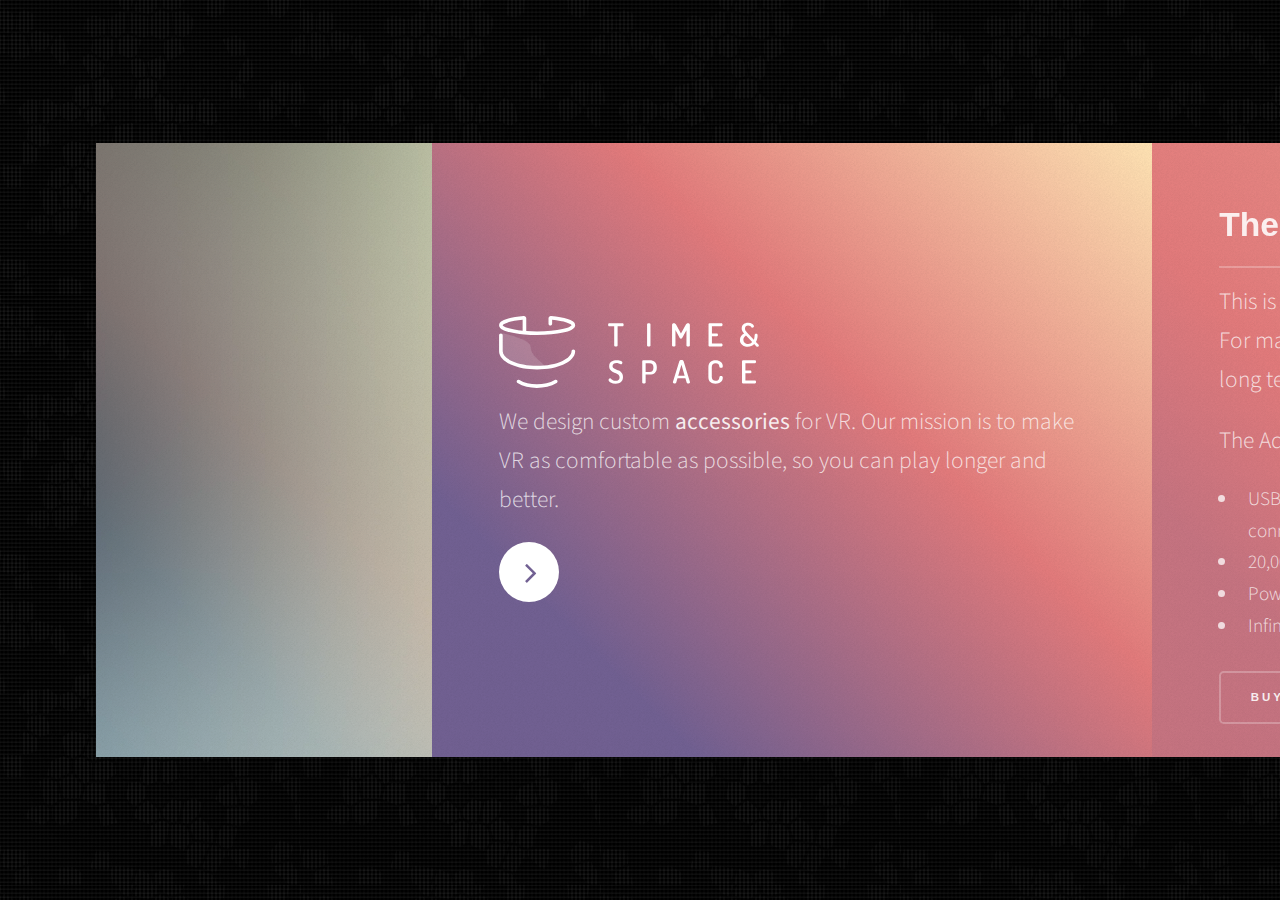
==== commit b1826737: "dark option started" ====
--- a/index.html
+++ b/index.html
@@ -6,10 +6,11 @@
 -->
 <html>
 	<head>
-		<title>Ethereal by HTML5 UP</title>
+		<title>Time & Space {Accessories for VR}</title>
 		<meta charset="utf-8" />
 		<meta name="viewport" content="width=device-width, initial-scale=1, user-scalable=no" />
 		<link rel="stylesheet" href="assets/css/main.css" />
+		<link rel="stylesheet" href="assets/css/main-dark.css" />
 		<noscript><link rel="stylesheet" href="assets/css/noscript.css" /></noscript>
 	</head>
 	<body class="is-preload">
@@ -23,14 +24,14 @@
 						<!-- Panel (Banner) -->
 							<section class="panel banner right">
 								<div class="content color0 span-3-75">
-									<h1 class="major">Time & Space</h1>
+									<img id="branding" class="svg" src="images/logo-white.svg" alt="" />
 									<p>We design custom <strong>accessories</strong> for VR. Our mission is to make VR as comfortable as possible, so you can play longer and better.</p>
 									<ul class="actions">
 										<li><a href="#first" class="button primary color1 circle icon fa-angle-right">Next</a></li>
 									</ul>
 								</div>
 								<div class="image filtered span-1-75" data-position="25% 25%">
-									<img src="images/pic01.jpg" alt="" />
+									<img src="images/pic01-dark.jpg" alt="" />
 								</div>
 							</section>
 
@@ -71,7 +72,7 @@
 									</ul>
 								</div>
 								<div class="image filtered tinted" data-position="top left">
-									<img src="images/pic02.jpg" alt="" />
+									<img src="images/pic02-dark.jpg" alt="" />
 								</div>
 							</section>
 
@@ -100,7 +101,7 @@
 									<p>Mauris a cursus velit. Nunc lacinia sollicitudin egestas bibendum, magna dui bibendum ex, sagittis commodo enim risus sed magna nulla. Vestibulum ut consequat velit. Curabitur vitae libero lorem. Quisque iaculis porttitor blandit. Nullam quis sagittis maximus. Sed vel nibh libero. Mauris et lorem pharetra massa lorem turpis congue pulvinar.</p>
 								</div>
 								<div class="image filtered tinted" data-position="top right">
-									<img src="images/pic03.jpg" alt="" />
+									<img src="images/pic03-dark.jpg" alt="" />
 								</div>
 							</section>
 
--- a/assets/css/main.css
+++ b/assets/css/main.css
@@ -21,7 +21,7 @@
 	margin: 0;
 	padding: 0;
 	border: 0;
-	font-size: 100%;
+	font-size: 150%;
 	font: inherit;
 	vertical-align: baseline;}
 
@@ -3664,4 +3664,4 @@
 				transform: none;
 			}
 
-	}+	}
--- a/assets/css/main-dark.css
+++ b/assets/css/main-dark.css
@@ -0,0 +1,96 @@
+	body {
+	}
+
+		body:before {
+			background-image: none;
+		}
+
+		body:after {
+			pointer-events: none;
+			content: '';
+			display: block;
+			position: fixed;
+			top: 0;
+			left: 0;
+			width: 100%;
+			height: 100%;
+			z-index: -1;
+			background-attachment: fixed;
+			background-color: #e1e6e1;
+			background-image: url("../../images/overlay.png"), url("../../images/dark_mosaic.png");
+			background-repeat: repeat;
+			background-size: auto;
+		}
+
+		img#branding {
+		    width: 260px;
+				margin-bottom: 15px;
+		}
+
+		.panel.color0 {
+			background-image: url("../../images/overlay.png"), linear-gradient(45deg, #726193 20%, #e37b7c 60%, #ffe4b4);
+			background-size: 128px 128px, auto;
+		}
+
+		.panel.color1 {
+			background-image: url("../../images/overlay.png"), linear-gradient(45deg, rgba(114, 97, 147, 0.25) 25%, rgba(227, 123, 124, 0.25) 50%, rgba(255, 228, 180, 0.25));
+			background-size: 128px 128px, auto;
+			background-color: #726193;
+		}
+
+		.panel.color2 {
+			background-image: url("../../images/overlay.png"), linear-gradient(45deg, rgba(114, 97, 147, 0.25) 25%, rgba(227, 123, 124, 0.25) 50%, rgba(255, 228, 180, 0.25));
+			background-size: 128px 128px, auto;
+			background-color: #e37b7c;
+		}
+
+		.panel.color3 {
+			background-image: url("../../images/overlay.png"), linear-gradient(45deg, rgba(114, 97, 147, 0.25) 25%, rgba(227, 123, 124, 0.25) 50%, rgba(255, 228, 180, 0.25));
+			background-size: 128px 128px, auto;
+			background-color: #ffe4b4;
+		}
+
+		.panel.color4 {
+			background-image: url("../../images/overlay.png"), linear-gradient(45deg, rgba(114, 97, 147, 0.25) 25%, rgba(227, 123, 124, 0.25) 50%, rgba(255, 228, 180, 0.25));
+			background-size: 128px 128px, auto;
+			background-color: #353865;
+		}
+
+		.panel.color1-alt {
+			background-image: url("../../images/overlay.png"), linear-gradient(45deg, rgba(114, 97, 147, 0.175) 25%, rgba(227, 123, 124, 0.175) 50%, rgba(255, 228, 180, 0.175));
+			background-size: 128px 128px, auto;
+			background-color: #6c5e86;
+		}
+
+		.panel.color2-alt {
+			background-image: url("../../images/overlay.png"), linear-gradient(45deg, rgba(114, 97, 147, 0.175) 25%, rgba(227, 123, 124, 0.175) 50%, rgba(255, 228, 180, 0.175));
+			background-size: 128px 128px, auto;
+			background-color: #de7172;
+		}
+
+		.panel.color3-alt {
+			background-image: url("../../images/overlay.png"), linear-gradient(45deg, rgba(114, 97, 147, 0.175) 25%, rgba(227, 123, 124, 0.175) 50%, rgba(255, 228, 180, 0.175));
+			background-size: 128px 128px, auto;
+			background-color: #fedea6;
+		}
+
+		.panel.color4-alt {
+			background-image: url("../../images/overlay.png"), linear-gradient(45deg, rgba(114, 97, 147, 0.175) 25%, rgba(227, 123, 124, 0.175) 50%, rgba(255, 228, 180, 0.175));
+			background-size: 128px 128px, auto;
+			background-color: #323459;
+		}
+
+p {
+    margin: 0 0 1.2rem 0;
+    font-size: 1.22rem;
+}
+
+h1, h2, h3, h4, h5, h6 {
+	letter-spacing: 0em;
+}
+
+/* Wrapper */
+
+	#wrapper {
+		box-shadow: 0 2rem 4rem 0.25rem RGBA(0, 0, 0, 0.10);
+	}
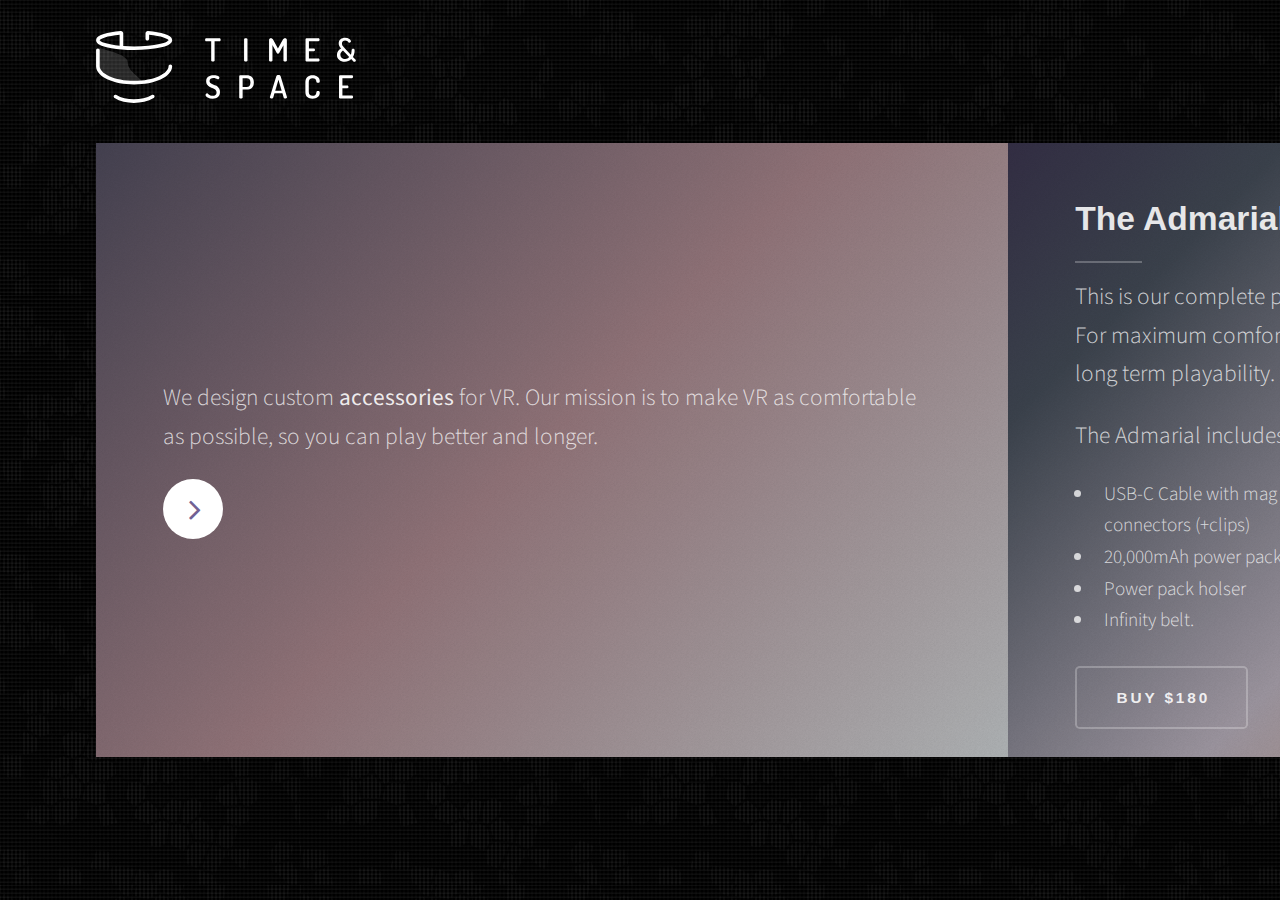
==== commit 87da26d3: "Dark Update" ====
--- a/index.html
+++ b/index.html
@@ -17,22 +17,22 @@
 
 		<!-- Page Wrapper -->
 			<div id="page-wrapper">
+				<img id="branding" class="svg" src="images/logo-white.svg" alt="" />
 
 				<!-- Wrapper -->
 					<div id="wrapper">
 
 						<!-- Panel (Banner) -->
 							<section class="panel banner right">
-								<div class="content color0 span-3-75">
-									<img id="branding" class="svg" src="images/logo-white.svg" alt="" />
-									<p>We design custom <strong>accessories</strong> for VR. Our mission is to make VR as comfortable as possible, so you can play longer and better.</p>
+								<div class="content color0 span-4-75">
+									<p>We design custom <strong>accessories</strong> for VR. Our mission is to make VR as comfortable as possible, so you can play better and longer.</p>
 									<ul class="actions">
 										<li><a href="#first" class="button primary color1 circle icon fa-angle-right">Next</a></li>
 									</ul>
 								</div>
-								<div class="image filtered span-1-75" data-position="25% 25%">
+								<!-- <div class="image filtered span-1-75" data-position="25% 25%">
 									<img src="images/pic01-dark.jpg" alt="" />
-								</div>
+								</div> -->
 							</section>
 
 							<!-- Panel -->
@@ -47,13 +47,14 @@
 											<li>Power pack holser</li>
 											<li>Infinity belt.</li>
 										</ul>
-										<a href="#" class="button">Buy</a>
+										<a href="#" class="button large">Buy $180</a>
 									</div>
 									<div class="gallery">
-										<div class="group span-3">
-											<a href="images/gallery/fulls/01.jpg" class="image filtered span-3" data-position="bottom"><img src="images/gallery/thumbs/01.jpg" alt="" /></a>
-											<a href="images/gallery/fulls/02.jpg" class="image filtered span-1-5" data-position="center"><img src="images/gallery/thumbs/02.jpg" alt="" /></a>
-											<a href="images/gallery/fulls/03.jpg" class="image filtered span-1-5" data-position="bottom"><img src="images/gallery/thumbs/03.jpg" alt="" /></a>
+										<div class="group span-4-5">
+											<a href="images/downloaded/FLOVEME-Magnetic-Charger-Cable-Micro-USB-Type-C-Lighting-Cable-2A-Fast-Charging-Charge-USBC-Type.jpg" class="image filtered span-3" data-position="top"><img src="images/downloaded/FLOVEME-Magnetic-Charger-Cable-Micro-USB-Type-C-Lighting-Cable-2A-Fast-Charging-Charge-USBC-Type.jpg" alt="" /></a>
+											<a href="images/downloaded/Lixada-Tactical-Belts-Nylon-Military-Waist-Belt-with-Metal-Buckle-Adjustable-Heavy-Duty-Training-Waist-Belt.jpg" class="image filtered span-1-5" data-position="center"><img src="images/downloaded/Lixada-Tactical-Belts-Nylon-Military-Waist-Belt-with-Metal-Buckle-Adjustable-Heavy-Duty-Training-Waist-Belt.jpg" alt="" /></a>
+											<a href="images/downloaded/ROCK-Slim-10000-mAh-Power-Bank-Portable-Powerbank-battery-power-bank-10000mah-With-LED-Light-for.jpg" class="image filtered span-1-5" data-position="bottom"><img src="images/downloaded/ROCK-Slim-10000-mAh-Power-Bank-Portable-Powerbank-battery-power-bank-10000mah-With-LED-Light-for.jpg" alt="" /></a>
+											<a href="images/downloaded/Waterproof-Cellphone-Nylon-Pouch-Belt-Waist-Bag-Double-Zip-3-Pocket-Holster-for-huawei-honor-note.jpg" class="image filtered span-3" data-position="top"><img src="images/downloaded/Waterproof-Cellphone-Nylon-Pouch-Belt-Waist-Bag-Double-Zip-3-Pocket-Holster-for-huawei-honor-note.jpg" alt="" /></a>
 										</div>
 									</div>
 								</section>
--- a/assets/css/main.css
+++ b/assets/css/main.css
@@ -311,7 +311,7 @@
 
 		a:hover {
 			border-bottom-color: transparent;
-			color: #ffe4b4;
+			color: #ffffff;
 		}
 
 	strong, b {
@@ -659,7 +659,7 @@
 		input[type="tel"]:focus,
 		select:focus,
 		textarea:focus {
-			border-color: #ffe4b4;
+			border-color: #ffffff;
 		}
 
 	option {
@@ -769,13 +769,13 @@
 
 		input[type="checkbox"]:focus + label:before,
 		input[type="radio"]:focus + label:before {
-			border-color: #ffe4b4;
-			box-shadow: 0 0 0 1px #ffe4b4;
+			border-color: #ffffff;
+			box-shadow: 0 0 0 1px #ffffff;
 		}
 
 		input[type="checkbox"]:focus:checked + label:before,
 		input[type="radio"]:focus:checked + label:before {
-			background: #ffe4b4;
+			background: #ffffff;
 		}
 
 		input[type="checkbox"].color1 + label:before,
@@ -790,7 +790,7 @@
 
 		input[type="checkbox"].color3 + label:before,
 		input[type="radio"].color3 + label:before {
-			color: #ffe4b4;
+			color: #ffffff;
 		}
 
 		input[type="checkbox"].color4 + label:before,
@@ -1380,7 +1380,7 @@
 		}
 
 		ul.contact-icons.color3 > li:before {
-			color: #ffe4b4;
+			color: #ffffff;
 		}
 
 		ul.contact-icons.color4 > li:before {
@@ -1495,8 +1495,8 @@
 		input[type="button"]:hover,
 		button:hover,
 		.button:hover {
-			box-shadow: inset 0 0 0 2px #ffe4b4;
-			color: #ffe4b4 !important;
+			box-shadow: inset 0 0 0 2px #ffffff;
+			color: #ffffff !important;
 		}
 
 		input[type="submit"]:active,
@@ -1634,7 +1634,7 @@
 			input[type="button"].primary.color3,
 			button.primary.color3,
 			.button.primary.color3 {
-				color: #ffe4b4 !important;
+				color: #ffffff !important;
 			}
 
 			input[type="submit"].primary.color4,
@@ -1650,7 +1650,7 @@
 			input[type="button"].primary:hover,
 			button.primary:hover,
 			.button.primary:hover {
-				background-color: #ffe4b4;
+				background-color: #ffffff;
 			}
 
 			input[type="submit"].primary:active,
@@ -3655,8 +3655,14 @@
 
 		#wrapper {
 			box-shadow: none;
-		}
-
+			margin-top: 125px !important;
+		}
+		img#branding {
+    	width: 200px !important;
+    	position: fixed;
+    	top: 31px;
+			margin-left: 26px;
+		}
 			body.is-preload #wrapper {
 				-moz-transform: none;
 				-webkit-transform: none;
--- a/assets/css/main-dark.css
+++ b/assets/css/main-dark.css
@@ -24,7 +24,8 @@
 
 		img#branding {
 		    width: 260px;
-				margin-bottom: 15px;
+				position: fixed;
+    		top: 31px;
 		}
 
 		.panel.color0 {
@@ -33,7 +34,7 @@
 		}
 
 		.panel.color1 {
-			background-image: url("../../images/overlay.png"), linear-gradient(45deg, rgba(114, 97, 147, 0.25) 25%, rgba(227, 123, 124, 0.25) 50%, rgba(255, 228, 180, 0.25));
+			background-image: url("../../images/overlay.png"), linear-gradient(135deg, rgba(68,65,80,1) 0%,rgba(143,114,119,1) 49%,rgba(173,177,179,1) 100%);
 			background-size: 128px 128px, auto;
 			background-color: #726193;
 		}
@@ -65,7 +66,7 @@
 		.panel.color2-alt {
 			background-image: url("../../images/overlay.png"), linear-gradient(45deg, rgba(114, 97, 147, 0.175) 25%, rgba(227, 123, 124, 0.175) 50%, rgba(255, 228, 180, 0.175));
 			background-size: 128px 128px, auto;
-			background-color: #de7172;
+			background-color: transparent;
 		}
 
 		.panel.color3-alt {
@@ -94,3 +95,66 @@
 	#wrapper {
 		box-shadow: 0 2rem 4rem 0.25rem RGBA(0, 0, 0, 0.10);
 	}
+
+
+
+
+	/* panel gradients */
+
+	.panel > * {
+		position: relative;
+		min-width: 10rem;
+	}
+
+		.panel > *.color0 {
+			background-image: url("../../images/overlay.png"), linear-gradient(135deg, rgba(68,65,80,1) 0%,rgba(143,114,119,1) 49%,rgba(173,177,179,1) 100%);
+			background-size: 128px 128px, auto;
+		}
+
+		.panel > *.color1 {
+			background-image: url("../../images/overlay.png"), linear-gradient(135deg, rgba(68,65,80,1) 0%,rgba(143,114,119,1) 49%,rgba(173,177,179,1) 100%);
+			background-size: 128px 128px, auto;
+			background-color: #726193;
+		}
+
+		.panel > *.color2 {
+			background-image: url("../../images/overlay.png"), linear-gradient(135deg, rgba(51,46,68,1) 0%,rgba(59,66,76,1) 27%,rgba(155,148,158,1) 78%,rgba(165,140,133,1) 100%);
+			background-size: 128px 128px, auto;
+			background-color: #e37b7c;
+		}
+
+		.panel > *.color3 {
+			background-image: url("../../images/overlay.png"), linear-gradient(135deg, rgba(51,46,68,1) 0%,rgba(155,148,158,1) 31%,rgba(59,66,76,1) 68%,rgba(165,140,133,1) 100%));
+			background-size: 128px 128px, auto;
+			background-color: #ffe4b4;
+		}
+
+		.panel > *.color4 {
+			background-image: url("../../images/overlay.png"), linear-gradient(45deg, rgba(114, 97, 147, 0.25) 25%, rgba(227, 123, 124, 0.25) 50%, rgba(255, 228, 180, 0.25));
+			background-size: 128px 128px, auto;
+			background-color: #353865;
+		}
+
+		.panel > *.color1-alt {
+			background-image: url("../../images/overlay.png"), linear-gradient(45deg, rgba(114, 97, 147, 0.175) 25%, rgba(227, 123, 124, 0.175) 50%, rgba(255, 228, 180, 0.175));
+			background-size: 128px 128px, auto;
+			background-color: #6c5e86;
+		}
+
+		.panel > *.color2-alt {
+			background-image: url("../../images/overlay.png"), linear-gradient(45deg, rgba(114, 97, 147, 0.175) 25%, rgba(227, 123, 124, 0.175) 50%, rgba(255, 228, 180, 0.175));
+			background-size: 128px 128px, auto;
+			background-color: transparent;
+		}
+
+		.panel > *.color3-alt {
+			background-image: url("../../images/overlay.png"), linear-gradient(45deg, rgba(114, 97, 147, 0.175) 25%, rgba(227, 123, 124, 0.175) 50%, rgba(255, 228, 180, 0.175));
+			background-size: 128px 128px, auto;
+			background-color: #fedea6;
+		}
+
+		.panel > *.color4-alt {
+			background-image: url("../../images/overlay.png"), linear-gradient(45deg, rgba(114, 97, 147, 0.175) 25%, rgba(227, 123, 124, 0.175) 50%, rgba(255, 228, 180, 0.175));
+			background-size: 128px 128px, auto;
+			background-color: #323459;
+		}
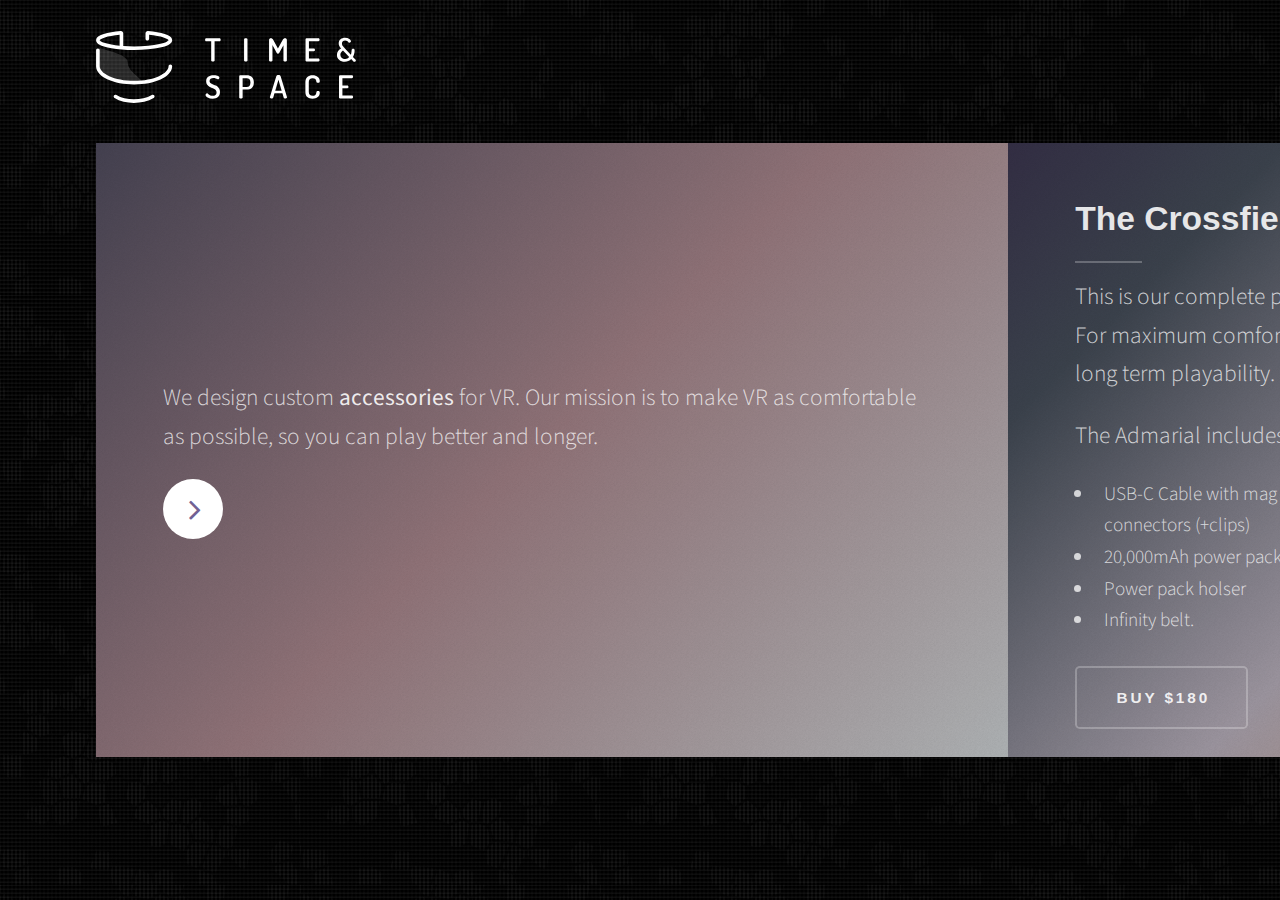
==== commit 0f9d3e7c: "Started adding content" ====
--- a/index.html
+++ b/index.html
@@ -38,7 +38,7 @@
 							<!-- Panel -->
 								<section class="panel"  id="first">
 									<div class="intro color2">
-										<h2 class="major">The Admarial</h2>
+										<h2 class="major">The Crossfield</h2>
 										<p>This is our complete package. For maximum comfort and long term playability.</p>
 										<p>The Admarial includes: </p>
 										<ul>
@@ -59,331 +59,87 @@
 									</div>
 								</section>
 
-						<!-- Panel (Spotlight) -->
-							<section class="panel spotlight medium right">
-								<div class="content span-7">
-									<h2 class="major">The Foo/Bar</h2>
-									<p>This is our complete package. For maximum comfort and long term playability.</p>
-									<p>The Admarial includes: </p>
-									<ul>
-										<li>USB-C Cable with mag dock connectors (+clips)</li>
-										<li>20,000mAh power pack</li>
-										<li>Power pack holser</li>
-										<li>Infinity belt.</li>
-									</ul>
-								</div>
-								<div class="image filtered tinted" data-position="top left">
-									<img src="images/pic02-dark.jpg" alt="" />
-								</div>
-							</section>
-
-						<!-- Panel -->
-							<section class="panel color1">
-								<div class="intro joined">
-									<h2 class="major">Amet lorem</h2>
-									<p>Sed vel nibh libero. Mauris et lorem pharetra massa lorem turpis congue pulvinar. Vivamus sed feugiat finibus. Duis amet bibendum amet sed. Duis mauris ex, dapibus sed ligula tempus volutpat magna etiam.</p>
-								</div>
-								<div class="inner">
-									<ul class="grid-icons three connected">
-										<li><span class="icon fa-diamond"><span class="label">Lorem</span></span></li>
-										<li><span class="icon fa-camera-retro"><span class="label">Ipsum</span></span></li>
-										<li><span class="icon fa-cog"><span class="label">Dolor</span></span></li>
-										<li><span class="icon fa-paper-plane"><span class="label">Sit</span></span></li>
-										<li><span class="icon fa-bar-chart"><span class="label">Amet</span></span></li>
-										<li><span class="icon fa-code"><span class="label">Nullam</span></span></li>
-									</ul>
-								</div>
-							</section>
-
-						<!-- Panel (Spotlight) -->
-							<section class="panel spotlight large left">
-								<div class="content span-5">
-									<h2 class="major">Magna amet tempus</h2>
-									<p>Mauris a cursus velit. Nunc lacinia sollicitudin egestas bibendum, magna dui bibendum ex, sagittis commodo enim risus sed magna nulla. Vestibulum ut consequat velit. Curabitur vitae libero lorem. Quisque iaculis porttitor blandit. Nullam quis sagittis maximus. Sed vel nibh libero. Mauris et lorem pharetra massa lorem turpis congue pulvinar.</p>
-								</div>
-								<div class="image filtered tinted" data-position="top right">
-									<img src="images/pic03-dark.jpg" alt="" />
-								</div>
-							</section>
-
-						<!-- Panel -->
-							<section class="panel">
-								<div class="intro color2">
-									<h2 class="major">Elit integer</h2>
-									<p>Sed vel nibh libero. Mauris et lorem pharetra massa lorem turpis congue pulvinar. Vivamus sed feugiat finibus. Duis amet bibendum amet sed. Duis mauris ex, dapibus sed ligula tempus volutpat magna etiam.</p>
-								</div>
-								<div class="gallery">
-									<div class="group span-3">
-										<a href="images/gallery/fulls/01.jpg" class="image filtered span-3" data-position="bottom"><img src="images/gallery/thumbs/01.jpg" alt="" /></a>
-										<a href="images/gallery/fulls/02.jpg" class="image filtered span-1-5" data-position="center"><img src="images/gallery/thumbs/02.jpg" alt="" /></a>
-										<a href="images/gallery/fulls/03.jpg" class="image filtered span-1-5" data-position="bottom"><img src="images/gallery/thumbs/03.jpg" alt="" /></a>
-									</div>
-									<a href="images/gallery/fulls/04.jpg" class="image filtered span-2-5" data-position="top"><img src="images/gallery/thumbs/04.jpg" alt="" /></a>
-									<div class="group span-4-5">
-										<a href="images/gallery/fulls/05.jpg" class="image filtered span-3" data-position="top"><img src="images/gallery/thumbs/05.jpg" alt="" /></a>
-										<a href="images/gallery/fulls/06.jpg" class="image filtered span-1-5" data-position="center"><img src="images/gallery/thumbs/06.jpg" alt="" /></a>
-										<a href="images/gallery/fulls/07.jpg" class="image filtered span-1-5" data-position="bottom"><img src="images/gallery/thumbs/07.jpg" alt="" /></a>
-										<a href="images/gallery/fulls/08.jpg" class="image filtered span-3" data-position="top"><img src="images/gallery/thumbs/08.jpg" alt="" /></a>
-									</div>
-									<a href="images/gallery/fulls/09.jpg" class="image filtered span-2-5" data-position="right"><img src="images/gallery/thumbs/09.jpg" alt="" /></a>
-								</div>
-							</section>
-
-						<!-- Panel -->
-							<!-- <section class="panel color4-alt">
-								<div class="intro color4">
-									<h2 class="major">Contact</h2>
-									<p>Sed vel nibh libero. Mauris et lorem pharetra massa lorem turpis congue pulvinar. Vivamus sed feugiat finibus. Duis amet bibendum amet sed. Duis mauris ex, dapibus sed ligula tempus volutpat magna etiam.</p>
-								</div>
-								<div class="inner columns divided">
-									<div class="span-3-25">
-										<form method="post" action="#">
-											<div class="fields">
-												<div class="field half">
-													<label for="name">Name</label>
-													<input type="text" name="name" id="name" />
-												</div>
-												<div class="field half">
-													<label for="email">Email</label>
-													<input type="email" name="email" id="email" />
-												</div>
-												<div class="field">
-													<label for="message">Message</label>
-													<textarea name="message" id="message" rows="4"></textarea>
-												</div>
-											</div>
-											<ul class="actions">
-												<li><input type="submit" value="Send Message" class="button primary" /></li>
+								<!-- Panel -->
+									<section class="panel"  id="first">
+										<div class="intro color2">
+											<h2 class="major">The Rushworth</h2>
+											<p>This is our complete package. For maximum comfort and long term playability.</p>
+											<p>The Admarial includes: </p>
+											<ul>
+												<li>USB-C Cable with mag dock connectors (+clips)</li>
+												<li>20,000mAh power pack</li>
+												<li>Power pack holser</li>
+												<li>Infinity belt.</li>
 											</ul>
-										</form>
-									</div>
-									<div class="span-1-5">
-										<ul class="contact-icons color1">
-											<li class="icon fa-twitter"><a href="#">@untitled-tld</a></li>
-											<li class="icon fa-facebook"><a href="#">facebook.com/untitled</a></li>
-											<li class="icon fa-snapchat-ghost"><a href="#">@untitled-tld</a></li>
-											<li class="icon fa-instagram"><a href="#">@untitled-tld</a></li>
-											<li class="icon fa-medium"><a href="#">medium.com/untitled</a></li>
-										</ul>
-									</div>
-								</div>
-							</section> -->
+											<a href="#" class="button large">Buy $180</a>
+										</div>
+										<div class="gallery">
+											<div class="group span-4-5">
+												<a href="images/downloaded/FLOVEME-Magnetic-Charger-Cable-Micro-USB-Type-C-Lighting-Cable-2A-Fast-Charging-Charge-USBC-Type.jpg" class="image filtered span-3" data-position="top"><img src="images/downloaded/FLOVEME-Magnetic-Charger-Cable-Micro-USB-Type-C-Lighting-Cable-2A-Fast-Charging-Charge-USBC-Type.jpg" alt="" /></a>
+												<a href="images/downloaded/Lixada-Tactical-Belts-Nylon-Military-Waist-Belt-with-Metal-Buckle-Adjustable-Heavy-Duty-Training-Waist-Belt.jpg" class="image filtered span-1-5" data-position="center"><img src="images/downloaded/Lixada-Tactical-Belts-Nylon-Military-Waist-Belt-with-Metal-Buckle-Adjustable-Heavy-Duty-Training-Waist-Belt.jpg" alt="" /></a>
+												<a href="images/downloaded/ROCK-Slim-10000-mAh-Power-Bank-Portable-Powerbank-battery-power-bank-10000mah-With-LED-Light-for.jpg" class="image filtered span-1-5" data-position="bottom"><img src="images/downloaded/ROCK-Slim-10000-mAh-Power-Bank-Portable-Powerbank-battery-power-bank-10000mah-With-LED-Light-for.jpg" alt="" /></a>
+												<a href="images/downloaded/Waterproof-Cellphone-Nylon-Pouch-Belt-Waist-Bag-Double-Zip-3-Pocket-Holster-for-huawei-honor-note.jpg" class="image filtered span-3" data-position="top"><img src="images/downloaded/Waterproof-Cellphone-Nylon-Pouch-Belt-Waist-Bag-Double-Zip-3-Pocket-Holster-for-huawei-honor-note.jpg" alt="" /></a>
+											</div>
+										</div>
+									</section>
+
+									<!-- Panel -->
+										<section class="panel"  id="first">
+											<div class="intro color2">
+												<h2 class="major">The Walker</h2>
+												<p>This is our complete package. For maximum comfort and long term playability.</p>
+												<p>The Admarial includes: </p>
+												<ul>
+													<li>USB-C Cable with mag dock connectors (+clips)</li>
+													<li>20,000mAh power pack</li>
+													<li>Power pack holser</li>
+													<li>Infinity belt.</li>
+												</ul>
+												<a href="#" class="button large">Buy $180</a>
+											</div>
+											<div class="gallery">
+												<div class="group span-4-5">
+													<a href="images/downloaded/FLOVEME-Magnetic-Charger-Cable-Micro-USB-Type-C-Lighting-Cable-2A-Fast-Charging-Charge-USBC-Type.jpg" class="image filtered span-3" data-position="top"><img src="images/downloaded/FLOVEME-Magnetic-Charger-Cable-Micro-USB-Type-C-Lighting-Cable-2A-Fast-Charging-Charge-USBC-Type.jpg" alt="" /></a>
+													<a href="images/downloaded/Lixada-Tactical-Belts-Nylon-Military-Waist-Belt-with-Metal-Buckle-Adjustable-Heavy-Duty-Training-Waist-Belt.jpg" class="image filtered span-1-5" data-position="center"><img src="images/downloaded/Lixada-Tactical-Belts-Nylon-Military-Waist-Belt-with-Metal-Buckle-Adjustable-Heavy-Duty-Training-Waist-Belt.jpg" alt="" /></a>
+													<a href="images/downloaded/ROCK-Slim-10000-mAh-Power-Bank-Portable-Powerbank-battery-power-bank-10000mah-With-LED-Light-for.jpg" class="image filtered span-1-5" data-position="bottom"><img src="images/downloaded/ROCK-Slim-10000-mAh-Power-Bank-Portable-Powerbank-battery-power-bank-10000mah-With-LED-Light-for.jpg" alt="" /></a>
+													<a href="images/downloaded/Waterproof-Cellphone-Nylon-Pouch-Belt-Waist-Bag-Double-Zip-3-Pocket-Holster-for-huawei-honor-note.jpg" class="image filtered span-3" data-position="top"><img src="images/downloaded/Waterproof-Cellphone-Nylon-Pouch-Belt-Waist-Bag-Double-Zip-3-Pocket-Holster-for-huawei-honor-note.jpg" alt="" /></a>
+												</div>
+											</div>
+										</section>
+
+										<!-- Panel -->
+											<section class="panel"  id="first">
+												<div class="intro color2">
+													<h2 class="major">The Armstrong</h2>
+													<p>This is our complete package. For maximum comfort and long term playability.</p>
+													<p>The Admarial includes: </p>
+													<ul>
+														<li>USB-C Cable with mag dock connectors (+clips)</li>
+														<li>20,000mAh power pack</li>
+														<li>Power pack holser</li>
+														<li>Infinity belt.</li>
+													</ul>
+													<a href="#" class="button large">Buy $180</a>
+												</div>
+												<div class="gallery">
+													<div class="group span-4-5">
+														<a href="images/downloaded/FLOVEME-Magnetic-Charger-Cable-Micro-USB-Type-C-Lighting-Cable-2A-Fast-Charging-Charge-USBC-Type.jpg" class="image filtered span-3" data-position="top"><img src="images/downloaded/FLOVEME-Magnetic-Charger-Cable-Micro-USB-Type-C-Lighting-Cable-2A-Fast-Charging-Charge-USBC-Type.jpg" alt="" /></a>
+														<a href="images/downloaded/Lixada-Tactical-Belts-Nylon-Military-Waist-Belt-with-Metal-Buckle-Adjustable-Heavy-Duty-Training-Waist-Belt.jpg" class="image filtered span-1-5" data-position="center"><img src="images/downloaded/Lixada-Tactical-Belts-Nylon-Military-Waist-Belt-with-Metal-Buckle-Adjustable-Heavy-Duty-Training-Waist-Belt.jpg" alt="" /></a>
+														<a href="images/downloaded/ROCK-Slim-10000-mAh-Power-Bank-Portable-Powerbank-battery-power-bank-10000mah-With-LED-Light-for.jpg" class="image filtered span-1-5" data-position="bottom"><img src="images/downloaded/ROCK-Slim-10000-mAh-Power-Bank-Portable-Powerbank-battery-power-bank-10000mah-With-LED-Light-for.jpg" alt="" /></a>
+														<a href="images/downloaded/Waterproof-Cellphone-Nylon-Pouch-Belt-Waist-Bag-Double-Zip-3-Pocket-Holster-for-huawei-honor-note.jpg" class="image filtered span-3" data-position="top"><img src="images/downloaded/Waterproof-Cellphone-Nylon-Pouch-Belt-Waist-Bag-Double-Zip-3-Pocket-Holster-for-huawei-honor-note.jpg" alt="" /></a>
+													</div>
+												</div>
+											</section>
+
+
 
 						<!-- Panel -->
 							<section class="panel color2-alt">
 								<div class="intro color2">
-									<h2 class="major">Elements</h2>
+									<h2 class="major">Contact</h2>
 									<p>Sed vel nibh libero. Mauris et lorem pharetra massa lorem turpis congue pulvinar. Vivamus sed feugiat finibus. Duis amet bibendum amet sed. Duis mauris ex, dapibus sed ligula tempus volutpat magna etiam. </p>
 								</div>
 								<div class="inner columns aligned">
-									<div class="span-2-75">
-
-										<h3 class="major">Text</h3>
-										<p>This is <b>bold</b> and this is <strong>strong</strong>. This is <i>italic</i> and this is <em>emphasized</em>.
-										This is <sup>superscript</sup> text and this is <sub>subscript</sub> text.
-										This is <u>underlined</u> and this is code: <code>for (;;) { ... }</code>. Finally, <a href="#">this is a link</a>.</p>
-
-										<h1>Heading Level 1</h1>
-										<h2>Heading Level 2</h2>
-										<h3>Heading Level 3</h3>
-										<h4>Heading Level 4</h4>
-										<h5>Heading Level 5</h5>
-										<h6>Heading Level 6</h6>
-
-									</div>
-									<div class="span-3">
-
-										<h4>Blockquote</h4>
-										<blockquote>Lorem ipsum dolor sit amet. Felis sagittis eget tempus euismod. Vestibulum ante ipsum primis in vestibulum. Blandit adipiscing eu iaculis volutpat ac adipiscing volutpat ac adipiscing faucibus.</blockquote>
-
-										<h4>Preformatted</h4>
-										<pre><code>i = 0;
-
-while (!deck.isInOrder()) {
-    print 'Iteration ' + (i++);
-    deck.shuffle();
-}
-
-print 'It took ' + i + ' iterations to sort the deck.';</code></pre>
-
-									</div>
-									<div class="span-1-25">
-
-										<h3 class="major">Lists</h3>
-
-										<h4>Unordered</h4>
-										<ul>
-											<li>Lorem ipsum dolor sit.</li>
-											<li>Dolor pulvinar etiam.</li>
-											<li>Etiam vel felis viverra.</li>
-										</ul>
-
-										<h4>Alternate</h4>
-										<ul class="alt">
-											<li>Lorem ipsum dolor sit.</li>
-											<li>Dolor pulvinar etiam.</li>
-											<li>Etiam vel felis viverra.</li>
-											<li>Felis enim feugiat.</li>
-										</ul>
-
-									</div>
-									<div class="span-1-5">
-
-										<h4>Ordered</h4>
-										<ol>
-											<li>Lorem ipsum dolor sit.</li>
-											<li>Dolor pulvinar etiam.</li>
-											<li>Etiam vel felis viverra.</li>
-											<li>Felis enim feugiat.</li>
-											<li>Etiam vel felis lorem.</li>
-										</ol>
-
-										<h4>Actions</h4>
-										<ul class="actions">
-											<li><a href="#" class="button primary color2">Default</a></li>
-											<li><a href="#" class="button">Default</a></li>
-										</ul>
-										<ul class="actions stacked">
-											<li><a href="#" class="button primary color2">Default</a></li>
-											<li><a href="#" class="button">Default</a></li>
-										</ul>
-
-									</div>
-									<div class="span-1-25">
-
-										<h4>Icons</h4>
-										<ul class="icons">
-											<li><a href="#" class="icon fa-twitter"><span class="label">Twitter</span></a></li>
-											<li><a href="#" class="icon fa-facebook"><span class="label">Facebook</span></a></li>
-											<li><a href="#" class="icon fa-instagram"><span class="label">Instagram</span></a></li>
-											<li><a href="#" class="icon fa-github"><span class="label">GitHub</span></a></li>
-											<li><a href="#" class="icon fa-medium"><span class="label">Medium</span></a></li>
-										</ul>
-
-										<h4>Contact Icons</h4>
-										<ul class="contact-icons color2">
-											<li class="icon fa-twitter"><a href="#">Twitter</a></li>
-											<li class="icon fa-facebook"><a href="#">Facebook</a></li>
-											<li class="icon fa-instagram"><a href="#">Instagram</a></li>
-											<li class="icon fa-github"><a href="#">GitHub</a></li>
-											<li class="icon fa-medium"><a href="#">Medium</a></li>
-										</ul>
-
-									</div>
-									<div class="span-3">
-										<h3 class="major">Table</h3>
-										<h4>Default</h4>
-										<div class="table-wrapper">
-											<table>
-												<thead>
-													<tr>
-														<th>Name</th>
-														<th>Description</th>
-														<th>Price</th>
-													</tr>
-												</thead>
-												<tbody>
-													<tr>
-														<td>Item One</td>
-														<td>Ante turpis integer aliquet porttitor.</td>
-														<td>29.99</td>
-													</tr>
-													<tr>
-														<td>Item Two</td>
-														<td>Vis ac commodo adipiscing arcu aliquet.</td>
-														<td>19.99</td>
-													</tr>
-													<tr>
-														<td>Item Three</td>
-														<td> Morbi faucibus arcu accumsan lorem.</td>
-														<td>29.99</td>
-													</tr>
-													<tr>
-														<td>Item Four</td>
-														<td>Vitae integer tempus condimentum.</td>
-														<td>19.99</td>
-													</tr>
-												</tbody>
-												<tfoot>
-													<tr>
-														<td colspan="2"></td>
-														<td>100.00</td>
-													</tr>
-												</tfoot>
-											</table>
-										</div>
-									</div>
-									<div class="span-3">
-										<h4>Alternate</h4>
-										<div class="table-wrapper">
-											<table class="alt">
-												<thead>
-													<tr>
-														<th>Name</th>
-														<th>Description</th>
-														<th>Price</th>
-													</tr>
-												</thead>
-												<tbody>
-													<tr>
-														<td>Item One</td>
-														<td>Ante turpis integer aliquet porttitor.</td>
-														<td>29.99</td>
-													</tr>
-													<tr>
-														<td>Item Two</td>
-														<td>Vis ac commodo adipiscing arcu aliquet.</td>
-														<td>19.99</td>
-													</tr>
-													<tr>
-														<td>Item Three</td>
-														<td> Morbi faucibus arcu accumsan lorem.</td>
-														<td>29.99</td>
-													</tr>
-													<tr>
-														<td>Item Four</td>
-														<td>Vitae integer tempus condimentum.</td>
-														<td>19.99</td>
-													</tr>
-													<tr>
-														<td>Item Five</td>
-														<td>Ante turpis integer aliquet porttitor.</td>
-														<td>29.99</td>
-													</tr>
-												</tbody>
-												<tfoot>
-													<tr>
-														<td colspan="2"></td>
-														<td>100.00</td>
-													</tr>
-												</tfoot>
-											</table>
-										</div>
-									</div>
-									<div class="span-2-25">
-										<h3 class="major">Buttons</h3>
-										<ul class="actions">
-											<li><a href="#" class="button primary color2">Primary</a></li>
-											<li><a href="#" class="button">Default</a></li>
-										</ul>
-										<ul class="actions">
-											<li><a href="#" class="button">Default</a></li>
-											<li><a href="#" class="button large">Large</a></li>
-											<li><a href="#" class="button small">Small</a></li>
-										</ul>
-										<ul class="actions">
-											<li><a href="#" class="button primary color2 icon fa-cog">Icon</a></li>
-											<li><a href="#" class="button icon fa-diamond">Icon</a></li>
-										</ul>
-										<ul class="actions">
-											<li><span class="button primary color2 disabled">Disabled</span></li>
-											<li><span class="button disabled">Disabled</span></li>
-										</ul>
-										<ul class="actions">
-											<li><a href="#" class="button primary color2 circle icon fa-cog">Icon</a></li>
-											<li><a href="#" class="button circle icon fa-diamond">Icon</a></li>
-										</ul>
-									</div>
 									<div class="span-4-5">
 										<h3 class="major">Form</h3>
 										<form method="post" action="#">
